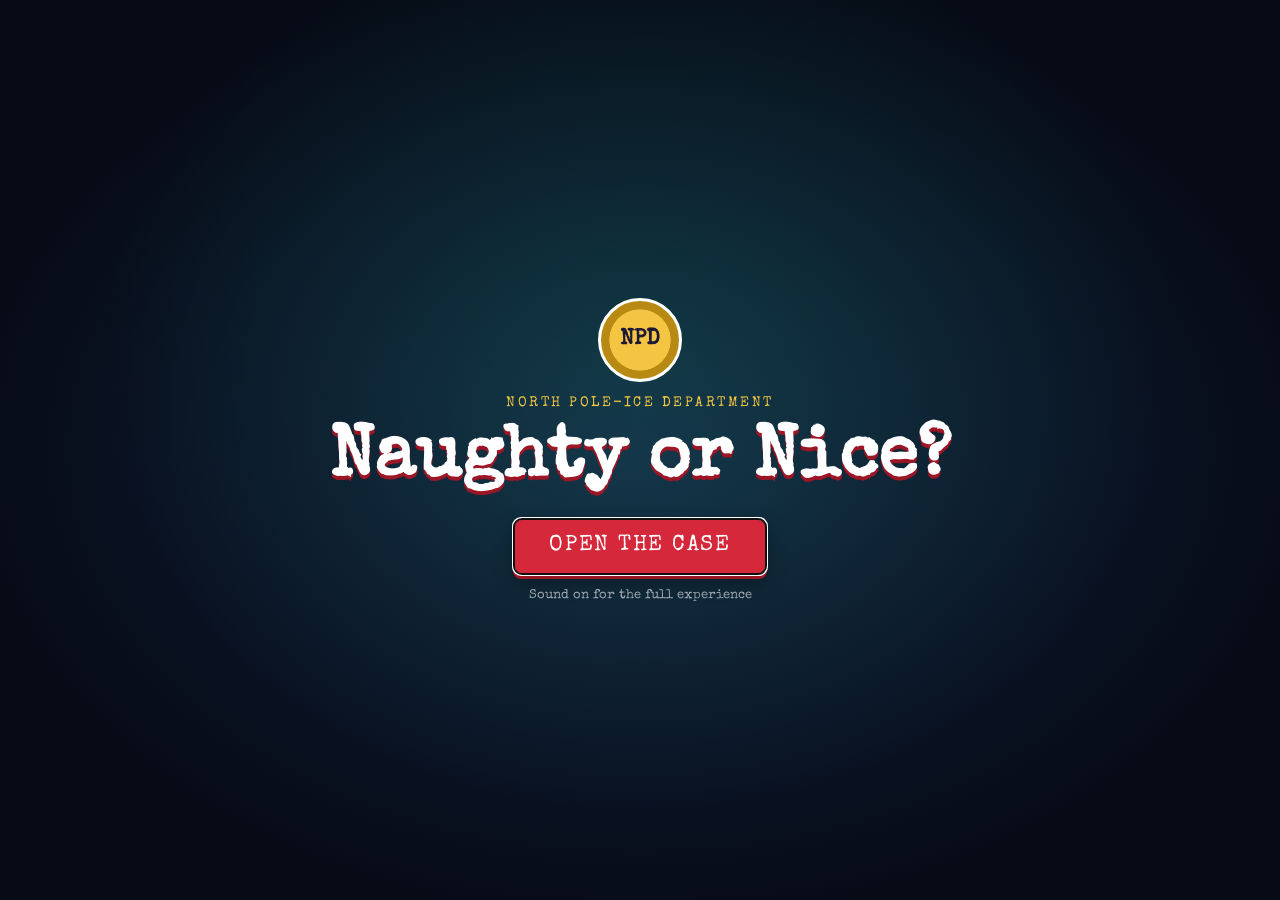
==== index.html @ 6e3fe502 "Add files via upload" ====
<!doctype html>
<html lang="en">
<head>
  <meta charset="utf-8">
  <meta name="viewport" content="width=device-width, initial-scale=1, viewport-fit=cover">
  <title>Naughty or Nice? | North Pole-ice Department</title>
  <meta name="description" content="Help the North Pole-ice Department find out which Chip is Naughty this year.">
  <link rel="preconnect" href="https://fonts.googleapis.com">
  <link rel="preconnect" href="https://fonts.gstatic.com" crossorigin>
  <link href="https://fonts.googleapis.com/css2?family=Special+Elite&family=Permanent+Marker&family=VT323&display=swap" rel="stylesheet">
  <link rel="stylesheet" href="style.css">
</head>
<body>

  <!-- ============ SCENE: OFFICE ============ -->
  <section id="scene-office" class="scene" data-scene="office">
    <div class="stage office-stage">
      <img class="stage-bg" src="assets/office.jpg" alt="The North Pole-ice Department office at night">
      <svg class="stage-overlay" id="office-overlay" viewBox="0 0 2000 1286" preserveAspectRatio="none" aria-hidden="false">
        <defs>
          <clipPath id="window-clip"><polygon points="138,200 410,262 410,665 208,690"/></clipPath>
          <filter id="glow" x="-50%" y="-50%" width="200%" height="200%">
            <feGaussianBlur stdDeviation="6" result="b"/><feMerge><feMergeNode in="b"/><feMergeNode in="SourceGraphic"/></feMerge>
          </filter>
        </defs>
        <g id="deco-snow" clip-path="url(#window-clip)"></g>
        <g id="deco-lights"></g>
        <g id="deco-static"></g>

        <!-- Secret: invisible hit area over the clock (plays a sound, no hover cue) -->
        <circle id="clock-secret" cx="938" cy="268" r="64" fill="transparent" style="pointer-events: all; cursor: default"/>

        <!-- Secret: invisible hit area over the window (plays snow SFX, no hover cue) -->
        <polygon id="window-secret" points="138,200 410,262 410,665 208,690" fill="transparent" style="pointer-events: all; cursor: default"/>

        <!-- Secret: invisible hit area over the desk lamp (plays SFX, no hover cue) -->
        <polygon id="lamp-secret" points="665,585 850,585 850,705 780,705 795,880 675,880 705,705 665,705" fill="transparent" style="pointer-events: all; cursor: default"/>

        <!-- Secret: invisible hit area over the trash can (plays SFX, no hover cue) -->
        <polygon id="trash-secret" points="1660,1045 1858,1045 1838,1262 1688,1262" fill="transparent" style="pointer-events: all; cursor: default"/>

        <!-- Secret: invisible hit area over the Christmas tree + presents (plays SFX, no hover cue) -->
        <polygon id="tree-secret" points="300,835 398,1075 398,1136 204,1136 204,1075" fill="transparent" style="pointer-events: all; cursor: default"/>

        <!-- Secret: invisible hit area over the door on the right (plays SFX, no hover cue) -->
        <polygon id="door-secret" points="1650,255 1908,198 1918,1012 1650,935" fill="transparent" style="pointer-events: all; cursor: default"/>

        <!-- Clickable hotspots -->
        <a href="#board" class="hotspot" aria-label="Open the suspect board">
          <polygon points="1325,322 1606,294 1606,726 1325,706"/>
        </a>
        <a href="#computer" class="hotspot" aria-label="Open the computer case files">
          <polygon points="1055,616 1410,616 1410,850 1055,850"/>
        </a>
      </svg>

      <a href="#board" class="hotspot-label" style="left:76%;top:57.5%">Suspect Board</a>
      <a href="#computer" class="hotspot-label" style="left:61.6%;top:68%">Case Files</a>

      <header class="office-title">
        <div class="badge">NPD</div>
        <div>
          <h1>Naughty or Nice?</h1>
          <p>North Pole-ice Department &middot; Which Chip is <span class="naughty">Naughty</span> this year?</p>
          <button type="button" class="briefing-link" id="open-briefing">Mission briefing</button>
        </div>
      </header>
    </div>
  </section>

  <!-- ============ SCENE: SUSPECT BOARD ============ -->
  <section id="scene-board" class="scene" data-scene="board" hidden>
    <div class="scene-wrap">
      <div class="topbar">
        <a href="#office" class="btn btn-ghost">&larr; Back to office</a>
        <div class="counter" id="suspect-counter">24 suspects remaining</div>
        <button class="btn btn-ghost" id="reset-board" type="button">Reset board</button>
      </div>

      <div class="board-frame">
        <svg class="garland" viewBox="0 0 1000 60" preserveAspectRatio="none" aria-hidden="true" id="board-garland"></svg>
        <div class="board-inner">
          <div class="board-label">MOST WANTED</div>
          <p class="board-hint">Click a suspect to clear them as <b>NICE</b>. Click again to put them back on the list.</p>
          <div class="suspect-grid-wrap">
            <svg class="string-layer" id="string-layer" aria-hidden="true"></svg>
            <div class="suspect-grid" id="suspect-grid"></div>
          </div>
        </div>
      </div>

      <div class="board-actions">
        <a href="#accuse" class="btn btn-primary btn-big">SUBMIT GUESS</a>
      </div>
    </div>
  </section>

  <!-- ============ SCENE: SUBMIT GUESS ============ -->
  <section id="scene-accuse" class="scene" data-scene="accuse" hidden>
    <div class="scene-wrap">
      <div class="topbar">
        <a href="#board" class="btn btn-ghost">&larr; Back to board</a>
        <div></div><div></div>
      </div>

      <div class="paper">
        <div class="paper-head">
          <div class="stamp-small">OFFICIAL</div>
          <h2>Naughty Chip Accusation Form</h2>
          <p>Choose the Chip you believe is Naughty. <b>You only get one guess</b> &mdash; make it count, detective.</p>
        </div>

        <div id="accuse-closed" class="notice" hidden></div>

        <form id="accuse-form" novalidate>
          <fieldset class="lineup">
            <legend>1. Select your suspect</legend>
            <div class="lineup-grid" id="lineup-grid" role="radiogroup" aria-label="Suspects"></div>
          </fieldset>

          <fieldset class="detective">
            <legend>2. Detective details</legend>
            <label>Full name
              <input type="text" id="f-name" name="name" autocomplete="name" maxlength="80" required>
            </label>
            <label>Email
              <input type="email" id="f-email" name="email" autocomplete="email" maxlength="120" required>
            </label>
          </fieldset>

          <div class="form-error" id="form-error" role="alert"></div>
          <button type="submit" class="btn btn-primary btn-big" id="submit-btn">SUBMIT GUESS</button>
          <p class="fine">One submission per name and email. Submissions are final.</p>
        </form>
      </div>
    </div>
  </section>

  <!-- ============ SCENE: COMPUTER ============ -->
  <section id="scene-computer" class="scene" data-scene="computer" hidden>
    <div class="stage computer-stage">
      <img class="stage-bg" src="assets/computer.jpg" alt="Police computer terminal">
      <div class="screen">
        <div class="screen-head">
          <span>PASSWORD VERIFIED</span>
          <span class="blink">_</span>
        </div>
        <div class="screen-sub">NPD SECURE TERMINAL &middot; RECENT CASE FILES</div>
        <ul class="case-list" id="case-list"></ul>
      </div>
      <a href="#office" class="btn btn-ghost stage-back">&larr; Back to office</a>
    </div>
  </section>

  <!-- ============ OPENING GATE: one click unlocks sound, then the briefing appears ============ -->
  <div class="gate" id="gate">
    <div class="gate-inner">
      <div class="gate-badge">NPD</div>
      <div class="gate-kicker">North Pole-ice Department</div>
      <h1 class="gate-title">Naughty or Nice?</h1>
      <button type="button" class="btn btn-primary btn-big" id="gate-open">OPEN THE CASE</button>
      <p class="gate-note">Sound on for the full experience</p>
    </div>
  </div>

  <!-- ============ MISSION BRIEFING (shows when the game opens) ============ -->
  <div class="briefing" id="briefing" hidden>
    <div class="briefing-card" role="dialog" aria-modal="true" aria-labelledby="briefing-title">
      <img class="briefing-chip" src="assets/chip-briefing.png" alt="Chip, looking tired, holding a coffee mug over a spilled puddle of coffee">
      <div class="briefing-text">
        <div class="briefing-kicker">North Pole-ice Department &middot; Mission Briefing</div>
        <h2 id="briefing-title">Naughty or Nice?</h2>
        <p>Help the North Pole-ice Department catch which Chip has been <b class="naughty-red">Naughty</b> this year!</p>
        <p>Solve the puzzles to get clues from eyewitnesses about which Chip did it!</p>
        <p class="briefing-warn">You only get <b>ONE</b> submission. You may submit a guess early, <b>BUT</b> know that is your only shot to guess. So <b>CHOOSE WISELY!</b> The first 3 GMs to correctly guess the culprit will get a prize!</p>
        <button type="button" class="btn btn-primary btn-big" id="close-briefing">START INVESTIGATING</button>
      </div>
    </div>
  </div>

  <!-- ============ MODAL ============ -->
  <div class="modal" id="modal" hidden>
    <div class="modal-card" role="dialog" aria-modal="true" aria-labelledby="modal-title">
      <button class="modal-x" id="modal-x" type="button" aria-label="Close">&times;</button>
      <h3 id="modal-title"></h3>
      <div id="modal-body"></div>
      <div class="modal-actions" id="modal-actions"></div>
    </div>
  </div>

  <script src="config.js"></script>
  <script src="audio.js"></script>
  <script src="app.js"></script>
</body>
</html>
---- style.css ----
:root {
  --navy: #1d1838;
  --navy-2: #2a2350;
  --teal: #1b7a8a;
  --teal-dark: #124c58;
  --board: #1d5260;
  --mint: #19f5b0;
  --red: #d6283b;
  --red-dark: #9c1626;
  --green: #1f8a4c;
  --gold: #f4c542;
  --paper: #f7f3e8;
  --ink: #1d1838;
  --string: #8a1f30;
}

* { box-sizing: border-box; }
html, body { margin: 0; height: 100%; }
body {
  background: radial-gradient(ellipse at top, #18324a 0%, #0b1424 70%);
  color: #fff;
  font-family: "Special Elite", "Courier New", monospace;
  -webkit-font-smoothing: antialiased;
}
[hidden] { display: none !important; }
a { color: inherit; }

/* ---------- Scenes ---------- */
.scene { min-height: 100vh; min-height: 100dvh; display: flex; align-items: center; justify-content: center; }
.scene-wrap { width: 100%; max-width: 1180px; padding: 52px 16px 16px; margin: 0 auto; }

/* ---------- Fixed-aspect stages ---------- */
.stage {
  position: relative;
  container-type: inline-size;
  overflow: hidden;
}
.office-stage {
  aspect-ratio: 4001 / 2572;
  width: min(100vw, calc(100dvh * 4001 / 2572));
}
.computer-stage {
  aspect-ratio: 4001 / 2573;
  width: min(100vw, calc(100dvh * 4001 / 2573));
}
.stage-bg { position: absolute; inset: 0; width: 100%; height: 100%; display: block; user-select: none; -webkit-user-drag: none; }
.stage-overlay { position: absolute; inset: 0; width: 100%; height: 100%; }

/* ---------- Office ---------- */
.hotspot polygon {
  fill: rgba(25, 245, 176, 0);
  stroke: rgba(244, 197, 66, 0);
  stroke-width: 6;
  transition: fill .2s, stroke .2s;
  cursor: pointer;
}
.hotspot:hover polygon, .hotspot:focus polygon { fill: rgba(25, 245, 176, .12); stroke: rgba(244, 197, 66, .95); }
.hotspot:focus { outline: none; }

.hotspot-label {
  position: absolute;
  transform: translate(-50%, 0);
  font-size: clamp(9px, 1.25cqw, 18px);
  background: var(--red);
  color: #fff;
  text-decoration: none;
  padding: .3em .7em;
  border-radius: 999px;
  border: 2px solid #fff;
  box-shadow: 0 3px 10px rgba(0,0,0,.4);
  white-space: nowrap;
  animation: bob 2.4s ease-in-out infinite;
}
.hotspot-label:hover { background: var(--green); }
@keyframes bob { 0%,100% { transform: translate(-50%, 0); } 50% { transform: translate(-50%, -4px); } }

.office-title {
  position: absolute;
  left: 35cqw; bottom: 1.6cqw;
  display: flex; align-items: center; gap: 1cqw;
  background: rgba(13, 18, 38, .78);
  border: 2px solid var(--gold);
  border-radius: 1cqw;
  padding: .8cqw 1.4cqw;
  max-width: 34cqw;
}
.office-title h1 { margin: 0; font-size: clamp(11px, 1.9cqw, 30px); color: var(--gold); letter-spacing: .02em; }
.office-title p { margin: .2em 0 0; font-size: clamp(9px, 1.1cqw, 16px); }
.naughty { color: #ff5a6a; }
.badge {
  flex: none;
  width: 4.2cqw; height: 4.2cqw; min-width: 30px; min-height: 30px;
  border-radius: 50%;
  background: radial-gradient(circle, var(--gold) 55%, #b88a14 56%);
  color: var(--navy); font-weight: bold;
  display: grid; place-items: center;
  font-size: clamp(8px, 1.1cqw, 16px);
  border: 2px solid #fff;
}

/* snow + lights */
.flake { fill: #fff; opacity: .9; animation: fall linear infinite; }
@keyframes fall { from { transform: translateY(-520px); } to { transform: translateY(0); } }
.bulb { animation: twinkle 1.6s ease-in-out infinite; }
@keyframes twinkle { 0%,100% { opacity: 1; } 50% { opacity: .35; } }

/* ---------- Buttons ---------- */
.btn {
  display: inline-block;
  font-family: inherit;
  font-size: 15px;
  text-decoration: none;
  border-radius: 8px;
  padding: 10px 16px;
  cursor: pointer;
  border: 2px solid transparent;
  line-height: 1.1;
}
.btn-ghost { background: rgba(255,255,255,.08); color: #fff; border-color: rgba(255,255,255,.35); }
.btn-ghost:hover { background: rgba(255,255,255,.18); }
.btn-primary {
  background: var(--red); color: #fff; border-color: #fff;
  box-shadow: 0 4px 0 var(--red-dark), 0 8px 18px rgba(0,0,0,.35);
  letter-spacing: .08em;
}
.btn-primary:hover { background: #e63a4d; }
.btn-primary:active { transform: translateY(2px); box-shadow: 0 2px 0 var(--red-dark); }
.btn-primary[disabled] { opacity: .55; cursor: not-allowed; }
.btn-big { font-size: 22px; padding: 14px 34px; }

.topbar { display: grid; grid-template-columns: auto 1fr auto; align-items: center; gap: 12px; margin-bottom: 14px; }
.counter { text-align: center; font-size: 18px; color: var(--gold); }

/* ---------- Suspect board ---------- */
#scene-board { background: var(--teal); }
.board-frame {
  position: relative;
  background: var(--navy);
  padding: 22px;
  border-radius: 4px;
  box-shadow: 14px 14px 0 rgba(10, 40, 60, .55);
}
.garland { position: absolute; left: -10px; right: -10px; top: -22px; width: calc(100% + 20px); height: 56px; z-index: 3; pointer-events: none; overflow: visible; }
.board-inner {
  position: relative;
  background: linear-gradient(180deg, #24605f 0%, var(--board) 30%, #193f55 100%);
  border: 6px solid #120e26;
  padding: 26px 22px 30px;
}
.board-label {
  width: fit-content;
  margin: 0 auto 6px;
  background: var(--paper);
  color: #111;
  font-size: clamp(20px, 3vw, 34px);
  font-weight: bold;
  letter-spacing: .06em;
  padding: 10px 34px;
  clip-path: polygon(0 4%, 3% 0, 97% 2%, 100% 0, 99% 96%, 96% 100%, 2% 98%, 0 100%);
  box-shadow: 0 4px 0 rgba(0,0,0,.2);
}
.board-hint { text-align: center; margin: 4px 0 18px; font-size: 14px; color: #d8f1ee; }

.suspect-grid-wrap { position: relative; }
.string-layer { position: absolute; inset: 0; width: 100%; height: 100%; pointer-events: none; z-index: 0; overflow: visible; }
.string-layer line { stroke: var(--string); stroke-width: 2.5; stroke-linecap: round; }
.suspect-grid { display: grid; grid-template-columns: repeat(6, 1fr); gap: 22px 18px; }

.polaroid {
  position: relative;
  background: #fff;
  border: none;
  padding: 7px 7px 6px;
  cursor: pointer;
  font-family: inherit;
  color: var(--ink);
  box-shadow: 0 6px 12px rgba(0,0,0,.35);
  transition: transform .15s;
  width: 100%;
  z-index: 1;
}
.polaroid:hover { transform: translateY(-3px); }
.polaroid:focus-visible { outline: 3px solid var(--gold); outline-offset: 3px; }
.polaroid .pin {
  position: absolute; top: -6px; left: 50%; width: 14px; height: 14px; margin-left: -7px;
  border-radius: 50%; background: radial-gradient(circle at 35% 35%, #6b5a8a, #2a1d45 70%);
  box-shadow: 0 2px 2px rgba(0,0,0,.5); z-index: 3;
}
.mug {
  aspect-ratio: 1 / 1.05;
  background:
    repeating-linear-gradient(180deg, transparent 0 10%, rgba(0,0,0,.18) 10% calc(10% + 1px)),
    linear-gradient(180deg, #d9d9d9, #9a9a9a);
  display: flex; align-items: flex-end; justify-content: center;
  overflow: hidden;
}
.mug img { width: 86%; height: 92%; object-fit: contain; object-position: bottom; display: block; transition: filter .25s, opacity .25s; }
.polaroid .tag { display: block; font-family: "Permanent Marker", cursive; font-size: clamp(10px, 1.15vw, 14px); margin-top: 5px; line-height: 1.1; min-height: 2.2em; display: flex; align-items: center; justify-content: center; text-align: center; }
.polaroid .num { position: absolute; top: 10px; left: 11px; font-size: 10px; background: rgba(255,255,255,.8); padding: 1px 4px; color: #333; }

.polaroid.nice .mug img { filter: grayscale(1); opacity: .45; }
.polaroid.nice .tag { color: #888; text-decoration: line-through; }
.polaroid .stamp {
  position: absolute; left: 50%; top: 42%;
  transform: translate(-50%, -50%) rotate(-14deg) scale(.6);
  border: 4px solid var(--green); color: var(--green);
  background: rgba(255,255,255,.75);
  font-size: clamp(16px, 2.2vw, 28px); font-weight: bold; letter-spacing: .12em;
  padding: 2px 10px; border-radius: 6px;
  opacity: 0; transition: opacity .15s, transform .2s;
  pointer-events: none;
}
.polaroid.nice .stamp { opacity: 1; transform: translate(-50%, -50%) rotate(-14deg) scale(1); }

.board-actions { text-align: center; margin: 26px 0 10px; }

/* ---------- Accuse page ---------- */
#scene-accuse { align-items: flex-start; }
.paper {
  background: var(--paper);
  color: var(--ink);
  border-radius: 6px;
  padding: 26px clamp(16px, 4vw, 40px) 30px;
  box-shadow: 0 18px 40px rgba(0,0,0,.45);
  background-image: repeating-linear-gradient(180deg, transparent 0 31px, rgba(29,24,56,.06) 31px 32px);
}
.paper-head { position: relative; text-align: center; }
.paper-head h2 { margin: 6px 0 6px; font-size: clamp(22px, 3.4vw, 34px); }
.paper-head p { margin: 0 0 14px; }
.stamp-small { display: inline-block; border: 3px solid var(--red); color: var(--red); padding: 2px 10px; transform: rotate(-4deg); font-weight: bold; letter-spacing: .15em; }
fieldset { border: 2px dashed rgba(29,24,56,.3); border-radius: 8px; margin: 18px 0; padding: 14px; }
legend { font-weight: bold; padding: 0 8px; font-size: 18px; }

.lineup-grid { display: grid; grid-template-columns: repeat(8, 1fr); gap: 10px; }
.pick {
  position: relative;
  background: #fff;
  border: 3px solid transparent;
  border-radius: 8px;
  padding: 6px 4px 4px;
  cursor: pointer;
  font-family: inherit;
  color: var(--ink);
  box-shadow: 0 2px 5px rgba(0,0,0,.18);
}
.pick img { width: 100%; aspect-ratio: 1; object-fit: contain; display: block; }
.pick span { display: block; font-size: 11px; line-height: 1.1; margin-top: 3px; min-height: 2.2em; }
.pick.is-nice { opacity: .5; }
.pick.is-nice img { filter: grayscale(1); }
.pick:hover { border-color: rgba(214,40,59,.4); }
.pick[aria-checked="true"] { border-color: var(--red); background: #ffe9ec; opacity: 1; }
.pick[aria-checked="true"] img { filter: none; }
.pick[aria-checked="true"]::after {
  content: "NAUGHTY"; position: absolute; top: 34%; left: 50%;
  transform: translate(-50%, -50%) rotate(-12deg);
  background: var(--red); color: #fff; font-size: 11px; padding: 2px 6px; letter-spacing: .1em; border-radius: 3px;
}
.pick:focus-visible { outline: 3px solid var(--gold); outline-offset: 2px; }

.detective { display: grid; grid-template-columns: 1fr 1fr; gap: 14px; }
.detective label { display: flex; flex-direction: column; gap: 6px; font-size: 15px; }
.detective input {
  font-family: inherit; font-size: 17px; padding: 10px 12px;
  border: 2px solid rgba(29,24,56,.35); border-radius: 6px; background: #fff; color: var(--ink);
}
.detective input:focus { outline: none; border-color: var(--red); }
.form-error { color: var(--red-dark); min-height: 1.4em; text-align: center; font-weight: bold; margin-bottom: 8px; }
#accuse-form { text-align: center; }
#accuse-form fieldset { text-align: left; }
.fine { font-size: 13px; opacity: .7; margin-top: 14px; }
.notice {
  text-align: center; padding: 28px 16px; border: 3px solid var(--green); border-radius: 10px; background: #eaf7ef; margin: 10px 0;
}
.notice h3 { margin: 0 0 8px; font-size: 24px; color: var(--green); }
.notice img { width: 120px; height: 120px; object-fit: contain; }

/* ---------- Computer ---------- */
.screen {
  position: absolute;
  left: 16.6%; top: 4.4%; width: 66.8%; height: 45.2%;
  background: radial-gradient(ellipse at 55% 25%, #8ffff0 0%, #3bfbcd 30%, #19f5b0 75%);
  color: #10584a;
  font-family: "VT323", monospace;
  padding: 2.2cqw 3cqw;
  display: flex; flex-direction: column;
  overflow: hidden;
}
.screen-head { font-size: 4.2cqw; letter-spacing: .14em; text-align: center; line-height: 1; }
.screen-sub { text-align: center; font-size: 1.7cqw; letter-spacing: .2em; border-top: 2px solid #10584a; border-bottom: 2px solid #10584a; padding: .3cqw 0; margin: 1cqw 0 1.4cqw; }
.blink { animation: blink 1s steps(1) infinite; }
@keyframes blink { 50% { opacity: 0; } }
.case-list { list-style: none; margin: 0; padding: 0; display: grid; grid-template-columns: 1fr 1fr; gap: 1.2cqw; flex: 1; }
.case {
  display: flex; align-items: center; gap: 1.2cqw;
  width: 100%; height: 100%;
  border: 3px solid #10584a; border-radius: .6cqw;
  background: rgba(255,255,255,.18);
  font-family: inherit; color: inherit; text-align: left;
  padding: .6cqw 1.2cqw;
  cursor: pointer;
}
.case:hover:not(.locked) { background: #10584a; color: #19f5b0; }
a.case { text-decoration: none; }
.case.locked { cursor: not-allowed; opacity: .6; border-style: dashed; }
.case .icon { width: 3.4cqw; height: 3.4cqw; flex: none; }
.case .icon svg { width: 100%; height: 100%; display: block; }
.case .t { display: block; font-size: 2.6cqw; line-height: 1; }
.case .s { display: block; font-size: 1.6cqw; line-height: 1.1; }
.stage-back { position: absolute; left: 1.4cqw; bottom: 1.4cqw; font-size: clamp(11px, 1.3cqw, 16px); background: var(--red); border-color: #fff; }
.stage-back:hover { background: #e63a4d; }

/* ---------- Sound toggle ---------- */
.sound-toggle {
  position: fixed; z-index: 70;
  top: calc(10px + env(safe-area-inset-top, 0px)); right: calc(10px + env(safe-area-inset-right, 0px));
  font-family: inherit; font-size: 13px;
  background: rgba(13,18,38,.8); color: var(--gold);
  border: 1px solid var(--gold); border-radius: 999px; padding: 6px 12px; cursor: pointer;
}
.sound-toggle:hover { background: rgba(13,18,38,.95); }
.sound-toggle:focus-visible { outline: 2px solid #fff; outline-offset: 2px; }

/* ---------- Opening gate ---------- */
.gate {
  position: fixed; inset: 0; z-index: 80;
  display: flex; align-items: center; justify-content: center; padding: 16px;
  background:
    radial-gradient(ellipse at 50% 40%, rgba(25,245,176,.12), transparent 60%),
    radial-gradient(ellipse at center, #13233f, #060b16 75%);
}
.gate-inner { display: flex; flex-direction: column; align-items: center; gap: 14px; text-align: center; }
.gate-badge {
  width: 84px; height: 84px; border-radius: 50%;
  background: radial-gradient(circle, var(--gold) 55%, #b88a14 56%);
  color: var(--navy); font-weight: bold; font-size: 22px; display: grid; place-items: center; border: 3px solid #fff;
}
.gate-kicker { color: var(--gold); letter-spacing: .18em; text-transform: uppercase; font-size: 14px; }
.gate-title { margin: 0 0 8px; font-size: clamp(38px, 8vw, 72px); line-height: 1; color: #fff; text-shadow: 0 4px 0 var(--red-dark); }
.gate-note { margin: 0; font-size: 13px; color: rgba(255,255,255,.6); }

/* ---------- Mission briefing ---------- */
.briefing-link {
  margin-top: .5em; padding: .2em .7em; font-family: inherit; font-size: clamp(9px, 1cqw, 14px);
  background: transparent; color: var(--gold); border: 1px solid var(--gold); border-radius: 999px; cursor: pointer;
}
.briefing-link:hover { background: rgba(244,197,66,.15); }
.briefing {
  position: fixed; inset: 0; z-index: 60;
  background: radial-gradient(ellipse at center, rgba(18,32,60,.82), rgba(5,10,20,.92));
  display: flex; align-items: center; justify-content: center; padding: 16px;
}
.briefing-card {
  position: relative;
  width: min(860px, 100%); max-height: 94dvh; overflow: auto;
  background: var(--paper); color: var(--ink);
  border-radius: 14px; border-top: 12px solid var(--red);
  box-shadow: 0 24px 60px rgba(0,0,0,.55);
  display: grid; grid-template-columns: minmax(0, 260px) minmax(0, 1fr); gap: 26px; align-items: center;
  padding: 28px 32px 30px;
  background-image: repeating-linear-gradient(180deg, transparent 0 31px, rgba(29,24,56,.06) 31px 32px);
}
.briefing-chip { width: 100%; height: auto; display: block; filter: drop-shadow(0 8px 10px rgba(0,0,0,.18)); }
.briefing-kicker { font-size: 13px; letter-spacing: .12em; text-transform: uppercase; color: var(--red-dark); }
.briefing-text h2 { margin: 4px 0 12px; font-size: clamp(30px, 5vw, 48px); line-height: 1; color: var(--navy); text-wrap: balance; }
.briefing-text p { margin: 0 0 12px; font-size: 17px; line-height: 1.45; }
.naughty-red { color: var(--red); }
.briefing-warn { background: #fff; border: 2px dashed var(--red); border-radius: 10px; padding: 12px 14px; }
.briefing-text .btn-big { margin-top: 6px; }
@media (max-width: 640px) {
  .briefing-card { grid-template-columns: 1fr; padding: 20px 18px 22px; gap: 12px; text-align: center; }
  .briefing-chip { width: 140px; margin: 0 auto; }
  .briefing-text p { font-size: 15px; }
  .briefing-warn { text-align: left; }
}

/* ---------- Modal ---------- */
.modal {
  position: fixed; inset: 0; background: rgba(5, 10, 20, .75);
  display: flex; align-items: center; justify-content: center; padding: 16px; z-index: 50;
}
.modal-card {
  position: relative;
  background: var(--paper); color: var(--ink);
  width: min(720px, 100%); max-height: 90dvh; overflow: auto;
  border-radius: 10px; padding: 26px 24px 22px;
  border-top: 10px solid var(--red);
  box-shadow: 0 20px 50px rgba(0,0,0,.5);
}
.modal-card.wide { width: min(1100px, 100%); max-height: 96dvh; padding: 18px 18px 14px; }
.modal-card h3 { margin: 0 0 12px; font-size: 26px; }
.modal-x { position: absolute; right: 10px; top: 6px; background: none; border: none; font-size: 32px; cursor: pointer; color: var(--ink); }
.modal-actions { display: flex; gap: 10px; justify-content: flex-end; margin-top: 18px; flex-wrap: wrap; }
.modal-actions .btn-ghost { color: var(--ink); border-color: rgba(29,24,56,.4); background: transparent; }
.modal iframe { width: 100%; height: 78dvh; border: 0; border-radius: 6px; background: #fff; }
.confirm-chip { display: flex; align-items: center; gap: 16px; }
.confirm-chip img { width: 110px; height: 110px; object-fit: contain; background: #e6e6e6; border-radius: 8px; }

/* ---------- Responsive ---------- */
@media (max-width: 860px) {
  .suspect-grid { grid-template-columns: repeat(4, 1fr); gap: 18px 12px; }
  .lineup-grid { grid-template-columns: repeat(4, 1fr); }
  .detective { grid-template-columns: 1fr; }
  .topbar { grid-template-columns: 1fr 1fr; }
  .counter { grid-column: 1 / -1; order: -1; }
  .board-frame { padding: 14px; }
  .board-inner { padding: 20px 10px 22px; }
}
@media (max-width: 480px) {
  .suspect-grid { grid-template-columns: repeat(3, 1fr); }
  .lineup-grid { grid-template-columns: repeat(3, 1fr); }
  .btn-big { font-size: 18px; padding: 12px 22px; }
}
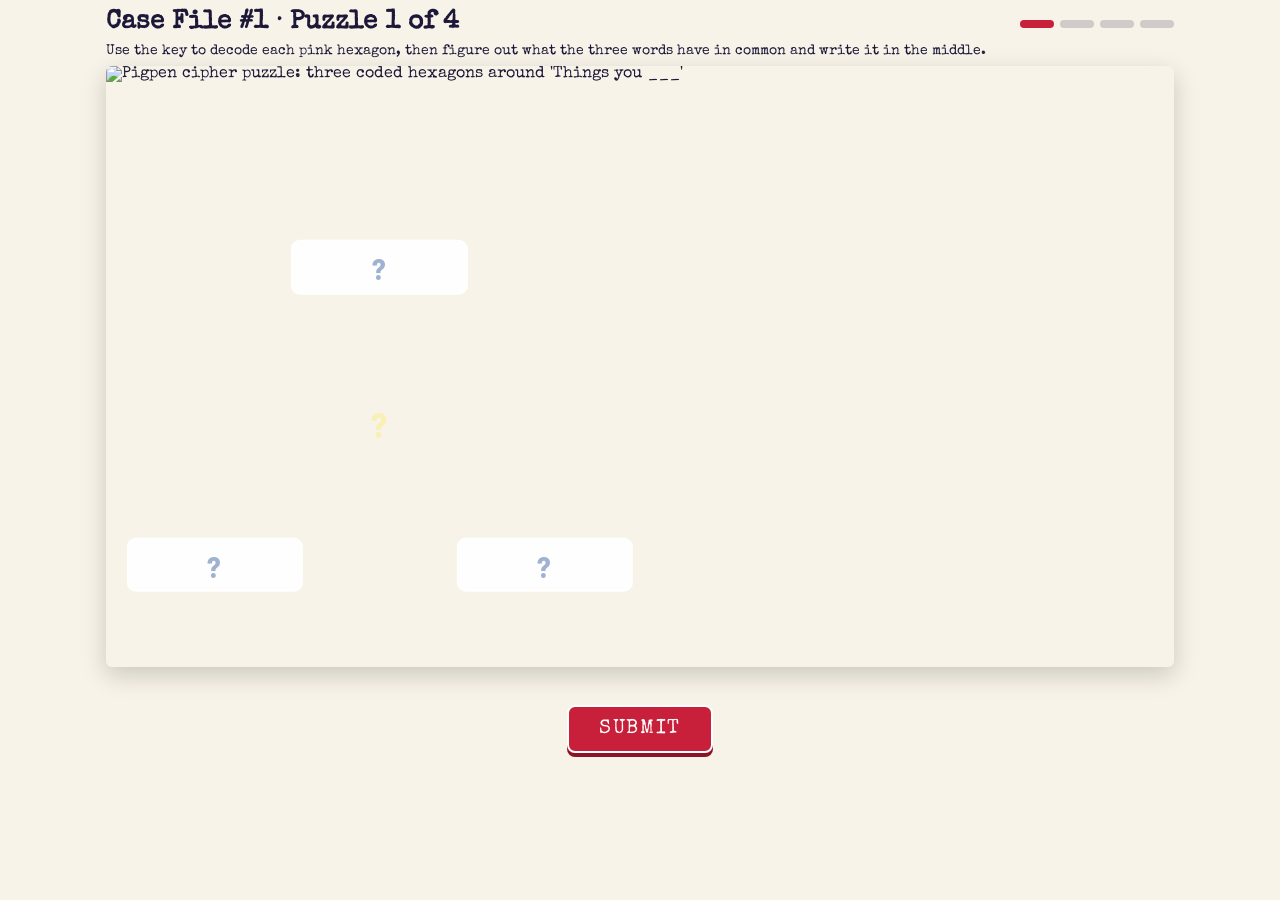
==== commit cb8c1c53: "Add files via upload" ====
--- a/index.html
+++ b/index.html
@@ -1,195 +1,255 @@
 <!doctype html>
 <html lang="en">
 <head>
-  <meta charset="utf-8">
-  <meta name="viewport" content="width=device-width, initial-scale=1, viewport-fit=cover">
-  <title>Naughty or Nice? | North Pole-ice Department</title>
-  <meta name="description" content="Help the North Pole-ice Department find out which Chip is Naughty this year.">
-  <link rel="preconnect" href="https://fonts.googleapis.com">
-  <link rel="preconnect" href="https://fonts.gstatic.com" crossorigin>
-  <link href="https://fonts.googleapis.com/css2?family=Special+Elite&family=Permanent+Marker&family=VT323&display=swap" rel="stylesheet">
-  <link rel="stylesheet" href="style.css">
+<meta charset="utf-8">
+<meta name="viewport" content="width=device-width, initial-scale=1">
+<title>Case File #1</title>
+<link rel="preconnect" href="https://fonts.googleapis.com">
+<link rel="preconnect" href="https://fonts.gstatic.com" crossorigin>
+<link href="https://fonts.googleapis.com/css2?family=Special+Elite&family=Barlow+Condensed:wght@700&display=swap" rel="stylesheet">
+<style>
+  :root {
+    color-scheme: light;
+    --navy: #10408f;
+    --ink: #1d1838;
+    --pink: #ff5478;
+    --yellow: #fdeb77;
+    --gold: #f4c542;
+    --paper: #f7f3e8;
+    --green: #1f8a4c;
+    --red: #c8203a;
+    --font-type: "Special Elite", "Courier New", monospace;
+    --font-cond: "Barlow Condensed", "Arial Narrow", Arial, sans-serif;
+  }
+  * { box-sizing: border-box; }
+  html, body { margin: 0; }
+  body { background: var(--paper); color: var(--ink); font-family: var(--font-type); }
+  [hidden] { display: none !important; }
+
+  .wrap { max-width: 1100px; margin: 0 auto; padding: 10px 16px 12px; display: flex; flex-direction: column; gap: 8px; }
+  .head { display: flex; flex-wrap: wrap; justify-content: space-between; align-items: baseline; gap: 8px; }
+  .head h1 { margin: 0; font-size: clamp(18px, 2.6vw, 26px); }
+  .steps { display: flex; gap: 6px; }
+  .steps span { width: 34px; height: 8px; border-radius: 4px; background: rgba(29,24,56,.18); }
+  .steps span.is-done { background: var(--green); }
+  .steps span.is-now { background: var(--red); }
+  .hint { margin: 0; font-size: 14px; }
+
+  /* Sized by whichever runs out first, width or height, so the whole puzzle + SUBMIT fit with no scrollbar */
+  .stage { position: relative; container-type: inline-size; aspect-ratio: 1921 / 1081; width: min(100%, calc((100dvh - 190px) * 1921 / 1081)); min-width: 260px; max-width: 100%; margin: 0 auto; border-radius: 6px; overflow: hidden; box-shadow: 0 8px 24px rgba(0,0,0,.18); }
+  .stage img { position: absolute; inset: 0; width: 100%; height: 100%; display: block; }
+
+  .slot {
+    position: absolute; transform: translate(-50%, -50%);
+    width: 16.5%;
+    font-family: var(--font-cond); font-weight: 700; text-transform: uppercase; text-align: center;
+    font-size: 2.9cqw; letter-spacing: .04em; line-height: 1;
+    padding: .25em .2em;
+    border-radius: .3em;
+    border: .18cqw solid rgba(255,255,255,.9);
+    background: rgba(255,255,255,.92);
+    color: var(--navy);
+    outline: none;
+  }
+  .slot::placeholder { color: rgba(16,64,143,.4); }
+  .slot:focus { box-shadow: 0 0 0 .4cqw var(--gold); }
+  .slot.mid { background: transparent; border-color: transparent; color: var(--yellow); font-size: 3.4cqw; width: 15.4%; }
+  .slot.mid::placeholder { color: rgba(253,235,119,.45); }
+  .slot.mid:focus { box-shadow: none; border-color: rgba(253,235,119,.6); }
+  .slot.ok { background: #dff5e7; color: var(--green); border-color: var(--green); }
+  .slot.mid.ok { background: transparent; color: #7dffb0; border-color: transparent; }
+  .slot.bad { border-color: var(--red); box-shadow: 0 0 0 .3cqw rgba(200,32,58,.5); animation: shake .35s; }
+  @keyframes shake { 25% { margin-left: -.5cqw; } 75% { margin-left: .5cqw; } }
+  @media (prefers-reduced-motion: reduce) { .slot.bad { animation: none; } }
+
+  .s-top   { left: 25.6%; top: 33.5%; }
+  .s-left  { left: 10.2%; top: 83%; }
+  .s-right { left: 41.1%; top: 83%; }
+  .s-mid   { left: 25.6%; top: 59.6%; }
+
+  .bar { display: flex; flex-direction: column; align-items: center; gap: 8px; }
+  .msg { min-height: 1.4em; font-weight: bold; text-align: center; }
+  .msg.bad { color: var(--red); }
+  .msg.ok { color: var(--green); }
+  .btn {
+    font-family: var(--font-type); font-size: 20px; letter-spacing: .08em;
+    background: var(--red); color: #fff; border: 2px solid #fff; border-radius: 8px;
+    padding: 12px 30px; cursor: pointer; box-shadow: 0 4px 0 #8c1426;
+  }
+  .btn:hover { background: #dc2c47; }
+  .btn:active { transform: translateY(2px); box-shadow: 0 2px 0 #8c1426; }
+  .btn:focus-visible { outline: 3px solid var(--gold); outline-offset: 3px; }
+  .btn.green { background: var(--green); box-shadow: 0 4px 0 #125a30; }
+
+  /* congrats */
+  .done { text-align: center; display: flex; flex-direction: column; align-items: center; gap: 14px; padding: 18px 0 10px; }
+  .done .stamp { border: 4px solid var(--green); color: var(--green); font-size: clamp(22px, 4vw, 34px); letter-spacing: .14em; padding: 4px 18px; transform: rotate(-4deg); border-radius: 6px; }
+  .done h2 { margin: 0; font-size: clamp(22px, 3.4vw, 32px); text-wrap: balance; }
+  .leads { list-style: none; margin: 0; padding: 0; display: flex; flex-direction: column; gap: 12px; width: min(560px, 100%); }
+  .leads li { display: flex; gap: 14px; align-items: center; text-align: left; background: #fff; border: 2px dashed rgba(29,24,56,.3); border-radius: 10px; padding: 14px 16px; font-size: clamp(16px, 2.2vw, 20px); }
+  .leads b { flex: none; display: grid; place-items: center; width: 38px; height: 38px; border-radius: 50%; background: var(--red); color: #fff; }
+  .small { font-size: 14px; opacity: .75; }
+  .link { background: none; border: none; font: inherit; text-decoration: underline; cursor: pointer; color: inherit; }
+</style>
 </head>
 <body>
-
-  <!-- ============ SCENE: OFFICE ============ -->
-  <section id="scene-office" class="scene" data-scene="office">
-    <div class="stage office-stage">
-      <img class="stage-bg" src="assets/office.jpg" alt="The North Pole-ice Department office at night">
-      <svg class="stage-overlay" id="office-overlay" viewBox="0 0 2000 1286" preserveAspectRatio="none" aria-hidden="false">
-        <defs>
-          <clipPath id="window-clip"><polygon points="138,200 410,262 410,665 208,690"/></clipPath>
-          <filter id="glow" x="-50%" y="-50%" width="200%" height="200%">
-            <feGaussianBlur stdDeviation="6" result="b"/><feMerge><feMergeNode in="b"/><feMergeNode in="SourceGraphic"/></feMerge>
-          </filter>
-        </defs>
-        <g id="deco-snow" clip-path="url(#window-clip)"></g>
-        <g id="deco-lights"></g>
-        <g id="deco-static"></g>
-
-        <!-- Secret: invisible hit area over the clock (plays a sound, no hover cue) -->
-        <circle id="clock-secret" cx="938" cy="268" r="64" fill="transparent" style="pointer-events: all; cursor: default"/>
-
-        <!-- Secret: invisible hit area over the window (plays snow SFX, no hover cue) -->
-        <polygon id="window-secret" points="138,200 410,262 410,665 208,690" fill="transparent" style="pointer-events: all; cursor: default"/>
-
-        <!-- Secret: invisible hit area over the desk lamp (plays SFX, no hover cue) -->
-        <polygon id="lamp-secret" points="665,585 850,585 850,705 780,705 795,880 675,880 705,705 665,705" fill="transparent" style="pointer-events: all; cursor: default"/>
-
-        <!-- Secret: invisible hit area over the trash can (plays SFX, no hover cue) -->
-        <polygon id="trash-secret" points="1660,1045 1858,1045 1838,1262 1688,1262" fill="transparent" style="pointer-events: all; cursor: default"/>
-
-        <!-- Secret: invisible hit area over the Christmas tree + presents (plays SFX, no hover cue) -->
-        <polygon id="tree-secret" points="300,835 398,1075 398,1136 204,1136 204,1075" fill="transparent" style="pointer-events: all; cursor: default"/>
-
-        <!-- Secret: invisible hit area over the door on the right (plays SFX, no hover cue) -->
-        <polygon id="door-secret" points="1650,255 1908,198 1918,1012 1650,935" fill="transparent" style="pointer-events: all; cursor: default"/>
-
-        <!-- Clickable hotspots -->
-        <a href="#board" class="hotspot" aria-label="Open the suspect board">
-          <polygon points="1325,322 1606,294 1606,726 1325,706"/>
-        </a>
-        <a href="#computer" class="hotspot" aria-label="Open the computer case files">
-          <polygon points="1055,616 1410,616 1410,850 1055,850"/>
-        </a>
-      </svg>
-
-      <a href="#board" class="hotspot-label" style="left:76%;top:57.5%">Suspect Board</a>
-      <a href="#computer" class="hotspot-label" style="left:61.6%;top:68%">Case Files</a>
-
-      <header class="office-title">
-        <div class="badge">NPD</div>
-        <div>
-          <h1>Naughty or Nice?</h1>
-          <p>North Pole-ice Department &middot; Which Chip is <span class="naughty">Naughty</span> this year?</p>
-          <button type="button" class="briefing-link" id="open-briefing">Mission briefing</button>
+<div class="wrap">
+  <div class="head">
+    <h1 id="title">Case File #1</h1>
+    <div class="steps" id="steps" aria-hidden="true"><span></span><span></span><span></span><span></span></div>
+  </div>
+
+  <section id="play">
+    <div class="wrap" style="padding:0">
+      <p class="hint">Use the key to decode each pink hexagon, then figure out what the three words have in common and write it in the middle.</p>
+      <form id="form" novalidate>
+        <div class="stage">
+          <img id="img" alt="">
+          <input class="slot s-top"   id="a-top"   autocomplete="off" autocapitalize="characters" spellcheck="false" placeholder="?" aria-label="Top hexagon">
+          <input class="slot s-left"  id="a-left"  autocomplete="off" autocapitalize="characters" spellcheck="false" placeholder="?" aria-label="Bottom-left hexagon">
+          <input class="slot s-right" id="a-right" autocomplete="off" autocapitalize="characters" spellcheck="false" placeholder="?" aria-label="Bottom-right hexagon">
+          <input class="slot mid s-mid" id="a-mid" autocomplete="off" autocapitalize="characters" spellcheck="false" placeholder="?" aria-label="Middle answer: what they have in common">
         </div>
-      </header>
+        <div class="bar" style="margin-top:8px">
+          <div class="msg" id="msg" role="status"></div>
+          <button class="btn" type="submit" id="submit">SUBMIT</button>
+        </div>
+      </form>
     </div>
   </section>
 
-  <!-- ============ SCENE: SUSPECT BOARD ============ -->
-  <section id="scene-board" class="scene" data-scene="board" hidden>
-    <div class="scene-wrap">
-      <div class="topbar">
-        <a href="#office" class="btn btn-ghost">&larr; Back to office</a>
-        <div class="counter" id="suspect-counter">24 suspects remaining</div>
-        <button class="btn btn-ghost" id="reset-board" type="button">Reset board</button>
-      </div>
-
-      <div class="board-frame">
-        <svg class="garland" viewBox="0 0 1000 60" preserveAspectRatio="none" aria-hidden="true" id="board-garland"></svg>
-        <div class="board-inner">
-          <div class="board-label">MOST WANTED</div>
-          <p class="board-hint">Click a suspect to clear them as <b>NICE</b>. Click again to put them back on the list.</p>
-          <div class="suspect-grid-wrap">
-            <svg class="string-layer" id="string-layer" aria-hidden="true"></svg>
-            <div class="suspect-grid" id="suspect-grid"></div>
-          </div>
-        </div>
-      </div>
-
-      <div class="board-actions">
-        <a href="#accuse" class="btn btn-primary btn-big">SUBMIT GUESS</a>
-      </div>
-    </div>
+  <section id="between" class="done" hidden>
+    <div class="stamp">CRACKED</div>
+    <h2 id="between-title">Puzzle solved!</h2>
+    <button class="btn green" type="button" id="next">NEXT PUZZLE</button>
   </section>
 
-  <!-- ============ SCENE: SUBMIT GUESS ============ -->
-  <section id="scene-accuse" class="scene" data-scene="accuse" hidden>
-    <div class="scene-wrap">
-      <div class="topbar">
-        <a href="#board" class="btn btn-ghost">&larr; Back to board</a>
-        <div></div><div></div>
-      </div>
-
-      <div class="paper">
-        <div class="paper-head">
-          <div class="stamp-small">OFFICIAL</div>
-          <h2>Naughty Chip Accusation Form</h2>
-          <p>Choose the Chip you believe is Naughty. <b>You only get one guess</b> &mdash; make it count, detective.</p>
-        </div>
-
-        <div id="accuse-closed" class="notice" hidden></div>
-
-        <form id="accuse-form" novalidate>
-          <fieldset class="lineup">
-            <legend>1. Select your suspect</legend>
-            <div class="lineup-grid" id="lineup-grid" role="radiogroup" aria-label="Suspects"></div>
-          </fieldset>
-
-          <fieldset class="detective">
-            <legend>2. Detective details</legend>
-            <label>Full name
-              <input type="text" id="f-name" name="name" autocomplete="name" maxlength="80" required>
-            </label>
-            <label>Email
-              <input type="email" id="f-email" name="email" autocomplete="email" maxlength="120" required>
-            </label>
-          </fieldset>
-
-          <div class="form-error" id="form-error" role="alert"></div>
-          <button type="submit" class="btn btn-primary btn-big" id="submit-btn">SUBMIT GUESS</button>
-          <p class="fine">One submission per name and email. Submissions are final.</p>
-        </form>
-      </div>
-    </div>
+  <section id="final" class="done" hidden>
+    <div class="stamp">CASE FILE CLOSED</div>
+    <h2>Great work, Detective! You cracked all four codes.</h2>
+    <p>The North Pole-ice Department has two new leads on the Naughty Chip:</p>
+    <ol class="leads">
+      <li><b>1</b><span>He's <strong>not</strong> wearing glasses.</span></li>
+      <li><b>2</b><span>He has <strong>two arms</strong> visible.</span></li>
+    </ol>
+    <p class="small">Head back to the Suspect Board and clear anyone who doesn't fit.</p>
+    <button class="link small" type="button" id="replay">Replay this case file</button>
   </section>
-
-  <!-- ============ SCENE: COMPUTER ============ -->
-  <section id="scene-computer" class="scene" data-scene="computer" hidden>
-    <div class="stage computer-stage">
-      <img class="stage-bg" src="assets/computer.jpg" alt="Police computer terminal">
-      <div class="screen">
-        <div class="screen-head">
-          <span>PASSWORD VERIFIED</span>
-          <span class="blink">_</span>
-        </div>
-        <div class="screen-sub">NPD SECURE TERMINAL &middot; RECENT CASE FILES</div>
-        <ul class="case-list" id="case-list"></ul>
-      </div>
-      <a href="#office" class="btn btn-ghost stage-back">&larr; Back to office</a>
-    </div>
-  </section>
-
-  <!-- ============ OPENING GATE: one click unlocks sound, then the briefing appears ============ -->
-  <div class="gate" id="gate">
-    <div class="gate-inner">
-      <div class="gate-badge">NPD</div>
-      <div class="gate-kicker">North Pole-ice Department</div>
-      <h1 class="gate-title">Naughty or Nice?</h1>
-      <button type="button" class="btn btn-primary btn-big" id="gate-open">OPEN THE CASE</button>
-      <p class="gate-note">Sound on for the full experience</p>
-    </div>
-  </div>
-
-  <!-- ============ MISSION BRIEFING (shows when the game opens) ============ -->
-  <div class="briefing" id="briefing" hidden>
-    <div class="briefing-card" role="dialog" aria-modal="true" aria-labelledby="briefing-title">
-      <img class="briefing-chip" src="assets/chip-briefing.png" alt="Chip, looking tired, holding a coffee mug over a spilled puddle of coffee">
-      <div class="briefing-text">
-        <div class="briefing-kicker">North Pole-ice Department &middot; Mission Briefing</div>
-        <h2 id="briefing-title">Naughty or Nice?</h2>
-        <p>Help the North Pole-ice Department catch which Chip has been <b class="naughty-red">Naughty</b> this year!</p>
-        <p>Solve the puzzles to get clues from eyewitnesses about which Chip did it!</p>
-        <p class="briefing-warn">You only get <b>ONE</b> submission. You may submit a guess early, <b>BUT</b> know that is your only shot to guess. So <b>CHOOSE WISELY!</b> The first 3 GMs to correctly guess the culprit will get a prize!</p>
-        <button type="button" class="btn btn-primary btn-big" id="close-briefing">START INVESTIGATING</button>
-      </div>
-    </div>
-  </div>
-
-  <!-- ============ MODAL ============ -->
-  <div class="modal" id="modal" hidden>
-    <div class="modal-card" role="dialog" aria-modal="true" aria-labelledby="modal-title">
-      <button class="modal-x" id="modal-x" type="button" aria-label="Close">&times;</button>
-      <h3 id="modal-title"></h3>
-      <div id="modal-body"></div>
-      <div class="modal-actions" id="modal-actions"></div>
-    </div>
-  </div>
-
-  <script src="config.js"></script>
-  <script src="audio.js"></script>
-  <script src="app.js"></script>
+</div>
+
+<script>
+(function () {
+  "use strict";
+  // Answers stored as SHA-256 hashes so they can't be read from the page source.
+  // Each slot lists every accepted spelling.
+  const PUZZLES = [
+    { img: "puzzle-1.jpg", alt: "Pigpen cipher puzzle: three coded hexagons around 'Things you ___'",
+      top:   ["aa753e9816ed22e9b7babd0ffa863b9c26b36b42dbc20ac66bf16ef51e0edc79"],
+      left:  ["e14a7e697577c62408de457366961015605700b5c28c86db21663fd2d5a0025c"],
+      right: ["69a99fd1baf0097fcafbd697c0ab53cbae281f9889a5f69fc6304f732193734c"],
+      mid:   ["9e268f3923fd0a4c5591a7cfb0688e5b894b3dcda47eff8bf8ada48f645de1f7"] },
+    { img: "puzzle-2.jpg", alt: "Morse code puzzle: three coded hexagons around 'Things that ___'",
+      top:   ["d426b95100fa5dd15515ae395e5012a6f26c45ccd0ad3b91166fa424b45a2d4c", "0a52262a2a16170bca59a9a58e4fe78b33b3a8f8c2bd0ba61e6aecee13a878ce"],
+      left:  ["831a73a68b11ec563ed784643d022a9f3cf6ca0ff7b8589ff50622c7d3cfeee0"],
+      right: ["21b04fab319f57c9ab68d5f246a5b6a07145b960907bd327d2dc77534395be69", "9789620cbb805829f9c4dae0a345fa8d08718677735090e06b4f97768077b98c"],
+      mid:   ["bd5dea8d46e0fdc5fcc958ae8aacf7250d86177dfda5b06fb62e5e3c59ce1fd7"] },
+    { img: "puzzle-3.jpg", alt: "Morse code puzzle: three coded hexagons around 'Things with ___'",
+      top:   ["19beaf65f757136dd0becdfaddd3e484db3478f0c779311ed773d875320c91ea"],
+      left:  ["cb375537532fa8d20b1f995aef31984c15113e27ba1cd13f844c0dcb0d043787"],
+      right: ["f848e86c8a8a1000f72149f95cafd841d970ae5744f12e9ad0978e2f5e61e83b"],
+      mid:   ["bd0f6d31f855c9ee9e9a2dc5fce6039c1bb2589001a483d76d0accfbaee772d9"] },
+    { img: "puzzle-4.jpg", alt: "Letter-shift (ROT13) puzzle: three coded hexagons around 'Things that ___'",
+      top:   ["b6a6a428372fa9bff5a95c1bf4c7b8bd3b07ca07b6b61f8582fa90e4b0960033"],
+      left:  ["95054af7090aeccac9885af3b11c849534c7016af3cc3ddf7ae02986985a21f3"],
+      right: ["a430e6d293d0f1d5c9ec2e3ecd08eb143e053deb9532d1f8ce332fe05d119846"],
+      mid:   ["324f5adc014e7b15fd6a32a278e9aa76dc2c8e255e8e85ab9f4c205759482b93"] }
+  ];
+  const SLOTS = ["top", "left", "right", "mid"];
+  const KEY = "npd_case1_progress_v1";
+
+  const $ = (id) => document.getElementById(id);
+  const load = () => { try { return Number(localStorage.getItem(KEY)) || 0; } catch (e) { return 0; } };
+  const save = (n) => { try { localStorage.setItem(KEY, String(n)); } catch (e) {} };
+
+  let step = Math.min(load(), PUZZLES.length);
+
+  async function sha(s) {
+    const buf = await crypto.subtle.digest("SHA-256", new TextEncoder().encode(s));
+    return [...new Uint8Array(buf)].map((b) => b.toString(16).padStart(2, "0")).join("");
+  }
+  const clean = (s) => s.toUpperCase().replace(/[^A-Z]/g, "");
+
+  function show(which) {
+    $("play").hidden = which !== "play";
+    $("between").hidden = which !== "between";
+    $("final").hidden = which !== "final";
+    [...$("steps").children].forEach((s, i) => {
+      s.className = i < step ? "is-done" : (i === step && which === "play" ? "is-now" : "");
+    });
+  }
+
+  function render() {
+    if (step >= PUZZLES.length) {
+      $("title").textContent = "Case File #1 · Solved";
+      show("final");
+      return;
+    }
+    const p = PUZZLES[step];
+    $("title").textContent = `Case File #1 · Puzzle ${step + 1} of ${PUZZLES.length}`;
+    $("img").src = p.img;
+    $("img").alt = p.alt;
+    SLOTS.forEach((k) => { const el = $("a-" + k); el.value = ""; el.className = el.className.replace(/\s?(ok|bad)/g, ""); el.readOnly = false; });
+    $("msg").textContent = ""; $("msg").className = "msg";
+    show("play");
+  }
+
+  $("form").addEventListener("submit", async (e) => {
+    e.preventDefault();
+    const p = PUZZLES[step];
+    const msg = $("msg");
+    const empty = SLOTS.filter((k) => !clean($("a-" + k).value));
+    if (empty.length) {
+      msg.textContent = "Fill in all four spaces before submitting.";
+      msg.className = "msg bad";
+      $("a-" + empty[0]).focus();
+      return;
+    }
+    let right = 0;
+    for (const k of SLOTS) {
+      const el = $("a-" + k);
+      el.classList.remove("ok", "bad");
+      void el.offsetWidth; // restart shake animation
+      const good = p[k].includes(await sha(clean(el.value)));
+      el.classList.add(good ? "ok" : "bad");
+      el.readOnly = false;
+      if (good) right++;
+    }
+    if (right === SLOTS.length) {
+      SLOTS.forEach((k) => ($("a-" + k).readOnly = true));
+      msg.textContent = "All four correct!";
+      msg.className = "msg ok";
+      step++;
+      save(step);
+      setTimeout(() => {
+        if (step >= PUZZLES.length) { render(); return; }
+        $("between-title").textContent = `Puzzle ${step} of ${PUZZLES.length} solved!`;
+        show("between");
+        $("next").focus();
+      }, 700);
+    } else {
+      msg.textContent = `${right} of 4 correct. The red spaces need another look.`;
+      msg.className = "msg bad";
+    }
+  });
+
+  // Typing in a red box clears its red state
+  SLOTS.forEach((k) => $("a-" + k).addEventListener("input", (e) => e.target.classList.remove("bad")));
+
+  $("next").addEventListener("click", render);
+  $("replay").addEventListener("click", () => { step = 0; save(0); render(); });
+
+  render();
+})();
+</script>
 </body>
 </html>
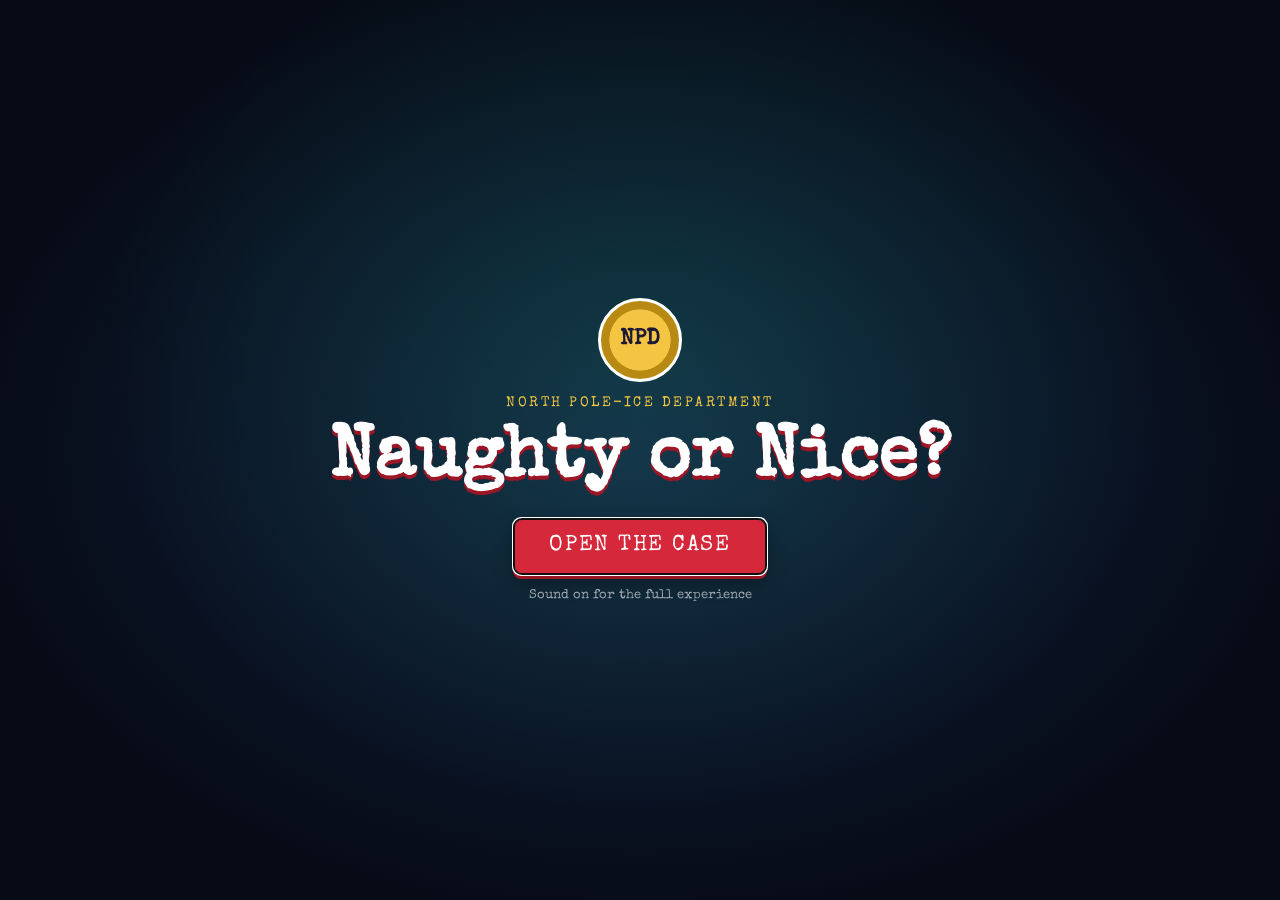
==== commit 25b11c0c: "Add files via upload" ====
--- a/index.html
+++ b/index.html
@@ -1,255 +1,195 @@
 <!doctype html>
 <html lang="en">
 <head>
-<meta charset="utf-8">
-<meta name="viewport" content="width=device-width, initial-scale=1">
-<title>Case File #1</title>
-<link rel="preconnect" href="https://fonts.googleapis.com">
-<link rel="preconnect" href="https://fonts.gstatic.com" crossorigin>
-<link href="https://fonts.googleapis.com/css2?family=Special+Elite&family=Barlow+Condensed:wght@700&display=swap" rel="stylesheet">
-<style>
-  :root {
-    color-scheme: light;
-    --navy: #10408f;
-    --ink: #1d1838;
-    --pink: #ff5478;
-    --yellow: #fdeb77;
-    --gold: #f4c542;
-    --paper: #f7f3e8;
-    --green: #1f8a4c;
-    --red: #c8203a;
-    --font-type: "Special Elite", "Courier New", monospace;
-    --font-cond: "Barlow Condensed", "Arial Narrow", Arial, sans-serif;
-  }
-  * { box-sizing: border-box; }
-  html, body { margin: 0; }
-  body { background: var(--paper); color: var(--ink); font-family: var(--font-type); }
-  [hidden] { display: none !important; }
-
-  .wrap { max-width: 1100px; margin: 0 auto; padding: 10px 16px 12px; display: flex; flex-direction: column; gap: 8px; }
-  .head { display: flex; flex-wrap: wrap; justify-content: space-between; align-items: baseline; gap: 8px; }
-  .head h1 { margin: 0; font-size: clamp(18px, 2.6vw, 26px); }
-  .steps { display: flex; gap: 6px; }
-  .steps span { width: 34px; height: 8px; border-radius: 4px; background: rgba(29,24,56,.18); }
-  .steps span.is-done { background: var(--green); }
-  .steps span.is-now { background: var(--red); }
-  .hint { margin: 0; font-size: 14px; }
-
-  /* Sized by whichever runs out first, width or height, so the whole puzzle + SUBMIT fit with no scrollbar */
-  .stage { position: relative; container-type: inline-size; aspect-ratio: 1921 / 1081; width: min(100%, calc((100dvh - 190px) * 1921 / 1081)); min-width: 260px; max-width: 100%; margin: 0 auto; border-radius: 6px; overflow: hidden; box-shadow: 0 8px 24px rgba(0,0,0,.18); }
-  .stage img { position: absolute; inset: 0; width: 100%; height: 100%; display: block; }
-
-  .slot {
-    position: absolute; transform: translate(-50%, -50%);
-    width: 16.5%;
-    font-family: var(--font-cond); font-weight: 700; text-transform: uppercase; text-align: center;
-    font-size: 2.9cqw; letter-spacing: .04em; line-height: 1;
-    padding: .25em .2em;
-    border-radius: .3em;
-    border: .18cqw solid rgba(255,255,255,.9);
-    background: rgba(255,255,255,.92);
-    color: var(--navy);
-    outline: none;
-  }
-  .slot::placeholder { color: rgba(16,64,143,.4); }
-  .slot:focus { box-shadow: 0 0 0 .4cqw var(--gold); }
-  .slot.mid { background: transparent; border-color: transparent; color: var(--yellow); font-size: 3.4cqw; width: 15.4%; }
-  .slot.mid::placeholder { color: rgba(253,235,119,.45); }
-  .slot.mid:focus { box-shadow: none; border-color: rgba(253,235,119,.6); }
-  .slot.ok { background: #dff5e7; color: var(--green); border-color: var(--green); }
-  .slot.mid.ok { background: transparent; color: #7dffb0; border-color: transparent; }
-  .slot.bad { border-color: var(--red); box-shadow: 0 0 0 .3cqw rgba(200,32,58,.5); animation: shake .35s; }
-  @keyframes shake { 25% { margin-left: -.5cqw; } 75% { margin-left: .5cqw; } }
-  @media (prefers-reduced-motion: reduce) { .slot.bad { animation: none; } }
-
-  .s-top   { left: 25.6%; top: 33.5%; }
-  .s-left  { left: 10.2%; top: 83%; }
-  .s-right { left: 41.1%; top: 83%; }
-  .s-mid   { left: 25.6%; top: 59.6%; }
-
-  .bar { display: flex; flex-direction: column; align-items: center; gap: 8px; }
-  .msg { min-height: 1.4em; font-weight: bold; text-align: center; }
-  .msg.bad { color: var(--red); }
-  .msg.ok { color: var(--green); }
-  .btn {
-    font-family: var(--font-type); font-size: 20px; letter-spacing: .08em;
-    background: var(--red); color: #fff; border: 2px solid #fff; border-radius: 8px;
-    padding: 12px 30px; cursor: pointer; box-shadow: 0 4px 0 #8c1426;
-  }
-  .btn:hover { background: #dc2c47; }
-  .btn:active { transform: translateY(2px); box-shadow: 0 2px 0 #8c1426; }
-  .btn:focus-visible { outline: 3px solid var(--gold); outline-offset: 3px; }
-  .btn.green { background: var(--green); box-shadow: 0 4px 0 #125a30; }
-
-  /* congrats */
-  .done { text-align: center; display: flex; flex-direction: column; align-items: center; gap: 14px; padding: 18px 0 10px; }
-  .done .stamp { border: 4px solid var(--green); color: var(--green); font-size: clamp(22px, 4vw, 34px); letter-spacing: .14em; padding: 4px 18px; transform: rotate(-4deg); border-radius: 6px; }
-  .done h2 { margin: 0; font-size: clamp(22px, 3.4vw, 32px); text-wrap: balance; }
-  .leads { list-style: none; margin: 0; padding: 0; display: flex; flex-direction: column; gap: 12px; width: min(560px, 100%); }
-  .leads li { display: flex; gap: 14px; align-items: center; text-align: left; background: #fff; border: 2px dashed rgba(29,24,56,.3); border-radius: 10px; padding: 14px 16px; font-size: clamp(16px, 2.2vw, 20px); }
-  .leads b { flex: none; display: grid; place-items: center; width: 38px; height: 38px; border-radius: 50%; background: var(--red); color: #fff; }
-  .small { font-size: 14px; opacity: .75; }
-  .link { background: none; border: none; font: inherit; text-decoration: underline; cursor: pointer; color: inherit; }
-</style>
+  <meta charset="utf-8">
+  <meta name="viewport" content="width=device-width, initial-scale=1, viewport-fit=cover">
+  <title>Naughty or Nice? | North Pole-ice Department</title>
+  <meta name="description" content="Help the North Pole-ice Department find out which Chip is Naughty this year.">
+  <link rel="preconnect" href="https://fonts.googleapis.com">
+  <link rel="preconnect" href="https://fonts.gstatic.com" crossorigin>
+  <link href="https://fonts.googleapis.com/css2?family=Special+Elite&family=Permanent+Marker&family=VT323&display=swap" rel="stylesheet">
+  <link rel="stylesheet" href="style.css">
 </head>
 <body>
-<div class="wrap">
-  <div class="head">
-    <h1 id="title">Case File #1</h1>
-    <div class="steps" id="steps" aria-hidden="true"><span></span><span></span><span></span><span></span></div>
-  </div>
 
-  <section id="play">
-    <div class="wrap" style="padding:0">
-      <p class="hint">Use the key to decode each pink hexagon, then figure out what the three words have in common and write it in the middle.</p>
-      <form id="form" novalidate>
-        <div class="stage">
-          <img id="img" alt="">
-          <input class="slot s-top"   id="a-top"   autocomplete="off" autocapitalize="characters" spellcheck="false" placeholder="?" aria-label="Top hexagon">
-          <input class="slot s-left"  id="a-left"  autocomplete="off" autocapitalize="characters" spellcheck="false" placeholder="?" aria-label="Bottom-left hexagon">
-          <input class="slot s-right" id="a-right" autocomplete="off" autocapitalize="characters" spellcheck="false" placeholder="?" aria-label="Bottom-right hexagon">
-          <input class="slot mid s-mid" id="a-mid" autocomplete="off" autocapitalize="characters" spellcheck="false" placeholder="?" aria-label="Middle answer: what they have in common">
+  <!-- ============ SCENE: OFFICE ============ -->
+  <section id="scene-office" class="scene" data-scene="office">
+    <div class="stage office-stage">
+      <img class="stage-bg" src="assets/office.jpg" alt="The North Pole-ice Department office at night">
+      <svg class="stage-overlay" id="office-overlay" viewBox="0 0 2000 1286" preserveAspectRatio="none" aria-hidden="false">
+        <defs>
+          <clipPath id="window-clip"><polygon points="138,200 410,262 410,665 208,690"/></clipPath>
+          <filter id="glow" x="-50%" y="-50%" width="200%" height="200%">
+            <feGaussianBlur stdDeviation="6" result="b"/><feMerge><feMergeNode in="b"/><feMergeNode in="SourceGraphic"/></feMerge>
+          </filter>
+        </defs>
+        <g id="deco-snow" clip-path="url(#window-clip)"></g>
+        <g id="deco-lights"></g>
+        <g id="deco-static"></g>
+
+        <!-- Secret: invisible hit area over the clock (plays a sound, no hover cue) -->
+        <circle id="clock-secret" cx="938" cy="268" r="64" fill="transparent" style="pointer-events: all; cursor: default"/>
+
+        <!-- Secret: invisible hit area over the window (plays snow SFX, no hover cue) -->
+        <polygon id="window-secret" points="138,200 410,262 410,665 208,690" fill="transparent" style="pointer-events: all; cursor: default"/>
+
+        <!-- Secret: invisible hit area over the desk lamp (plays SFX, no hover cue) -->
+        <polygon id="lamp-secret" points="665,585 850,585 850,705 780,705 795,880 675,880 705,705 665,705" fill="transparent" style="pointer-events: all; cursor: default"/>
+
+        <!-- Secret: invisible hit area over the trash can (plays SFX, no hover cue) -->
+        <polygon id="trash-secret" points="1660,1045 1858,1045 1838,1262 1688,1262" fill="transparent" style="pointer-events: all; cursor: default"/>
+
+        <!-- Secret: invisible hit area over the Christmas tree + presents (plays SFX, no hover cue) -->
+        <polygon id="tree-secret" points="300,835 398,1075 398,1136 204,1136 204,1075" fill="transparent" style="pointer-events: all; cursor: default"/>
+
+        <!-- Secret: invisible hit area over the door on the right (plays SFX, no hover cue) -->
+        <polygon id="door-secret" points="1650,255 1908,198 1918,1012 1650,935" fill="transparent" style="pointer-events: all; cursor: default"/>
+
+        <!-- Clickable hotspots -->
+        <a href="#board" class="hotspot" aria-label="Open the suspect board">
+          <polygon points="1325,322 1606,294 1606,726 1325,706"/>
+        </a>
+        <a href="#computer" class="hotspot" aria-label="Open the computer case files">
+          <polygon points="1055,616 1410,616 1410,850 1055,850"/>
+        </a>
+      </svg>
+
+      <a href="#board" class="hotspot-label" style="left:76%;top:57.5%">Suspect Board</a>
+      <a href="#computer" class="hotspot-label" style="left:61.6%;top:68%">Case Files</a>
+
+      <header class="office-title">
+        <div class="badge">NPD</div>
+        <div>
+          <h1>Naughty or Nice?</h1>
+          <p>North Pole-ice Department &middot; Which Chip is <span class="naughty">Naughty</span> this year?</p>
+          <button type="button" class="briefing-link" id="open-briefing">Mission briefing</button>
         </div>
-        <div class="bar" style="margin-top:8px">
-          <div class="msg" id="msg" role="status"></div>
-          <button class="btn" type="submit" id="submit">SUBMIT</button>
-        </div>
-      </form>
+      </header>
     </div>
   </section>
 
-  <section id="between" class="done" hidden>
-    <div class="stamp">CRACKED</div>
-    <h2 id="between-title">Puzzle solved!</h2>
-    <button class="btn green" type="button" id="next">NEXT PUZZLE</button>
+  <!-- ============ SCENE: SUSPECT BOARD ============ -->
+  <section id="scene-board" class="scene" data-scene="board" hidden>
+    <div class="scene-wrap">
+      <div class="topbar">
+        <a href="#office" class="btn btn-ghost">&larr; Back to office</a>
+        <div class="counter" id="suspect-counter">24 suspects remaining</div>
+        <button class="btn btn-ghost" id="reset-board" type="button">Reset board</button>
+      </div>
+
+      <div class="board-frame">
+        <svg class="garland" viewBox="0 0 1000 60" preserveAspectRatio="none" aria-hidden="true" id="board-garland"></svg>
+        <div class="board-inner">
+          <div class="board-label">MOST WANTED</div>
+          <p class="board-hint">Click a suspect to clear them as <b>NICE</b>. Click again to put them back on the list.</p>
+          <div class="suspect-grid-wrap">
+            <svg class="string-layer" id="string-layer" aria-hidden="true"></svg>
+            <div class="suspect-grid" id="suspect-grid"></div>
+          </div>
+        </div>
+      </div>
+
+      <div class="board-actions">
+        <a href="#accuse" class="btn btn-primary btn-big">SUBMIT GUESS</a>
+      </div>
+    </div>
   </section>
 
-  <section id="final" class="done" hidden>
-    <div class="stamp">CASE FILE CLOSED</div>
-    <h2>Great work, Detective! You cracked all four codes.</h2>
-    <p>The North Pole-ice Department has two new leads on the Naughty Chip:</p>
-    <ol class="leads">
-      <li><b>1</b><span>He's <strong>not</strong> wearing glasses.</span></li>
-      <li><b>2</b><span>He has <strong>two arms</strong> visible.</span></li>
-    </ol>
-    <p class="small">Head back to the Suspect Board and clear anyone who doesn't fit.</p>
-    <button class="link small" type="button" id="replay">Replay this case file</button>
+  <!-- ============ SCENE: SUBMIT GUESS ============ -->
+  <section id="scene-accuse" class="scene" data-scene="accuse" hidden>
+    <div class="scene-wrap">
+      <div class="topbar">
+        <a href="#board" class="btn btn-ghost">&larr; Back to board</a>
+        <div></div><div></div>
+      </div>
+
+      <div class="paper">
+        <div class="paper-head">
+          <div class="stamp-small">OFFICIAL</div>
+          <h2>Naughty Chip Accusation Form</h2>
+          <p>Choose the Chip you believe is Naughty. <b>You only get one guess</b> &mdash; make it count, detective.</p>
+        </div>
+
+        <div id="accuse-closed" class="notice" hidden></div>
+
+        <form id="accuse-form" novalidate>
+          <fieldset class="lineup">
+            <legend>1. Select your suspect</legend>
+            <div class="lineup-grid" id="lineup-grid" role="radiogroup" aria-label="Suspects"></div>
+          </fieldset>
+
+          <fieldset class="detective">
+            <legend>2. Detective details</legend>
+            <label>Full name
+              <input type="text" id="f-name" name="name" autocomplete="name" maxlength="80" required>
+            </label>
+            <label>Email
+              <input type="email" id="f-email" name="email" autocomplete="email" maxlength="120" required>
+            </label>
+          </fieldset>
+
+          <div class="form-error" id="form-error" role="alert"></div>
+          <button type="submit" class="btn btn-primary btn-big" id="submit-btn">SUBMIT GUESS</button>
+          <p class="fine">One submission per name and email. Submissions are final.</p>
+        </form>
+      </div>
+    </div>
   </section>
-</div>
 
-<script>
-(function () {
-  "use strict";
-  // Answers stored as SHA-256 hashes so they can't be read from the page source.
-  // Each slot lists every accepted spelling.
-  const PUZZLES = [
-    { img: "puzzle-1.jpg", alt: "Pigpen cipher puzzle: three coded hexagons around 'Things you ___'",
-      top:   ["aa753e9816ed22e9b7babd0ffa863b9c26b36b42dbc20ac66bf16ef51e0edc79"],
-      left:  ["e14a7e697577c62408de457366961015605700b5c28c86db21663fd2d5a0025c"],
-      right: ["69a99fd1baf0097fcafbd697c0ab53cbae281f9889a5f69fc6304f732193734c"],
-      mid:   ["9e268f3923fd0a4c5591a7cfb0688e5b894b3dcda47eff8bf8ada48f645de1f7"] },
-    { img: "puzzle-2.jpg", alt: "Morse code puzzle: three coded hexagons around 'Things that ___'",
-      top:   ["d426b95100fa5dd15515ae395e5012a6f26c45ccd0ad3b91166fa424b45a2d4c", "0a52262a2a16170bca59a9a58e4fe78b33b3a8f8c2bd0ba61e6aecee13a878ce"],
-      left:  ["831a73a68b11ec563ed784643d022a9f3cf6ca0ff7b8589ff50622c7d3cfeee0"],
-      right: ["21b04fab319f57c9ab68d5f246a5b6a07145b960907bd327d2dc77534395be69", "9789620cbb805829f9c4dae0a345fa8d08718677735090e06b4f97768077b98c"],
-      mid:   ["bd5dea8d46e0fdc5fcc958ae8aacf7250d86177dfda5b06fb62e5e3c59ce1fd7"] },
-    { img: "puzzle-3.jpg", alt: "Morse code puzzle: three coded hexagons around 'Things with ___'",
-      top:   ["19beaf65f757136dd0becdfaddd3e484db3478f0c779311ed773d875320c91ea"],
-      left:  ["cb375537532fa8d20b1f995aef31984c15113e27ba1cd13f844c0dcb0d043787"],
-      right: ["f848e86c8a8a1000f72149f95cafd841d970ae5744f12e9ad0978e2f5e61e83b"],
-      mid:   ["bd0f6d31f855c9ee9e9a2dc5fce6039c1bb2589001a483d76d0accfbaee772d9"] },
-    { img: "puzzle-4.jpg", alt: "Letter-shift (ROT13) puzzle: three coded hexagons around 'Things that ___'",
-      top:   ["b6a6a428372fa9bff5a95c1bf4c7b8bd3b07ca07b6b61f8582fa90e4b0960033"],
-      left:  ["95054af7090aeccac9885af3b11c849534c7016af3cc3ddf7ae02986985a21f3"],
-      right: ["a430e6d293d0f1d5c9ec2e3ecd08eb143e053deb9532d1f8ce332fe05d119846"],
-      mid:   ["324f5adc014e7b15fd6a32a278e9aa76dc2c8e255e8e85ab9f4c205759482b93"] }
-  ];
-  const SLOTS = ["top", "left", "right", "mid"];
-  const KEY = "npd_case1_progress_v1";
+  <!-- ============ SCENE: COMPUTER ============ -->
+  <section id="scene-computer" class="scene" data-scene="computer" hidden>
+    <div class="stage computer-stage">
+      <img class="stage-bg" src="assets/computer.jpg" alt="Police computer terminal">
+      <div class="screen">
+        <div class="screen-head">
+          <span>PASSWORD VERIFIED</span>
+          <span class="blink">_</span>
+        </div>
+        <div class="screen-sub">NPD SECURE TERMINAL &middot; RECENT CASE FILES</div>
+        <ul class="case-list" id="case-list"></ul>
+      </div>
+      <a href="#office" class="btn btn-ghost stage-back">&larr; Back to office</a>
+    </div>
+  </section>
 
-  const $ = (id) => document.getElementById(id);
-  const load = () => { try { return Number(localStorage.getItem(KEY)) || 0; } catch (e) { return 0; } };
-  const save = (n) => { try { localStorage.setItem(KEY, String(n)); } catch (e) {} };
+  <!-- ============ OPENING GATE: one click unlocks sound, then the briefing appears ============ -->
+  <div class="gate" id="gate">
+    <div class="gate-inner">
+      <div class="gate-badge">NPD</div>
+      <div class="gate-kicker">North Pole-ice Department</div>
+      <h1 class="gate-title">Naughty or Nice?</h1>
+      <button type="button" class="btn btn-primary btn-big" id="gate-open">OPEN THE CASE</button>
+      <p class="gate-note">Sound on for the full experience</p>
+    </div>
+  </div>
 
-  let step = Math.min(load(), PUZZLES.length);
+  <!-- ============ MISSION BRIEFING (shows when the game opens) ============ -->
+  <div class="briefing" id="briefing" hidden>
+    <div class="briefing-card" role="dialog" aria-modal="true" aria-labelledby="briefing-title">
+      <img class="briefing-chip" src="assets/chip-briefing.png" alt="Chip, looking tired, holding a coffee mug over a spilled puddle of coffee">
+      <div class="briefing-text">
+        <div class="briefing-kicker">North Pole-ice Department &middot; Mission Briefing</div>
+        <h2 id="briefing-title">Naughty or Nice?</h2>
+        <p>Help the North Pole-ice Department catch which Chip has been <b class="naughty-red">Naughty</b> this year!</p>
+        <p>Solve the puzzles to get clues from eyewitnesses about which Chip did it!</p>
+        <p class="briefing-warn">You only get <b>ONE</b> submission. You may submit a guess early, <b>BUT</b> know that is your only shot to guess. So <b>CHOOSE WISELY!</b> The first 3 GMs to correctly guess the culprit will get a prize!</p>
+        <button type="button" class="btn btn-primary btn-big" id="close-briefing">START INVESTIGATING</button>
+      </div>
+    </div>
+  </div>
 
-  async function sha(s) {
-    const buf = await crypto.subtle.digest("SHA-256", new TextEncoder().encode(s));
-    return [...new Uint8Array(buf)].map((b) => b.toString(16).padStart(2, "0")).join("");
-  }
-  const clean = (s) => s.toUpperCase().replace(/[^A-Z]/g, "");
+  <!-- ============ MODAL ============ -->
+  <div class="modal" id="modal" hidden>
+    <div class="modal-card" role="dialog" aria-modal="true" aria-labelledby="modal-title">
+      <button class="modal-x" id="modal-x" type="button" aria-label="Close">&times;</button>
+      <h3 id="modal-title"></h3>
+      <div id="modal-body"></div>
+      <div class="modal-actions" id="modal-actions"></div>
+    </div>
+  </div>
 
-  function show(which) {
-    $("play").hidden = which !== "play";
-    $("between").hidden = which !== "between";
-    $("final").hidden = which !== "final";
-    [...$("steps").children].forEach((s, i) => {
-      s.className = i < step ? "is-done" : (i === step && which === "play" ? "is-now" : "");
-    });
-  }
-
-  function render() {
-    if (step >= PUZZLES.length) {
-      $("title").textContent = "Case File #1 · Solved";
-      show("final");
-      return;
-    }
-    const p = PUZZLES[step];
-    $("title").textContent = `Case File #1 · Puzzle ${step + 1} of ${PUZZLES.length}`;
-    $("img").src = p.img;
-    $("img").alt = p.alt;
-    SLOTS.forEach((k) => { const el = $("a-" + k); el.value = ""; el.className = el.className.replace(/\s?(ok|bad)/g, ""); el.readOnly = false; });
-    $("msg").textContent = ""; $("msg").className = "msg";
-    show("play");
-  }
-
-  $("form").addEventListener("submit", async (e) => {
-    e.preventDefault();
-    const p = PUZZLES[step];
-    const msg = $("msg");
-    const empty = SLOTS.filter((k) => !clean($("a-" + k).value));
-    if (empty.length) {
-      msg.textContent = "Fill in all four spaces before submitting.";
-      msg.className = "msg bad";
-      $("a-" + empty[0]).focus();
-      return;
-    }
-    let right = 0;
-    for (const k of SLOTS) {
-      const el = $("a-" + k);
-      el.classList.remove("ok", "bad");
-      void el.offsetWidth; // restart shake animation
-      const good = p[k].includes(await sha(clean(el.value)));
-      el.classList.add(good ? "ok" : "bad");
-      el.readOnly = false;
-      if (good) right++;
-    }
-    if (right === SLOTS.length) {
-      SLOTS.forEach((k) => ($("a-" + k).readOnly = true));
-      msg.textContent = "All four correct!";
-      msg.className = "msg ok";
-      step++;
-      save(step);
-      setTimeout(() => {
-        if (step >= PUZZLES.length) { render(); return; }
-        $("between-title").textContent = `Puzzle ${step} of ${PUZZLES.length} solved!`;
-        show("between");
-        $("next").focus();
-      }, 700);
-    } else {
-      msg.textContent = `${right} of 4 correct. The red spaces need another look.`;
-      msg.className = "msg bad";
-    }
-  });
-
-  // Typing in a red box clears its red state
-  SLOTS.forEach((k) => $("a-" + k).addEventListener("input", (e) => e.target.classList.remove("bad")));
-
-  $("next").addEventListener("click", render);
-  $("replay").addEventListener("click", () => { step = 0; save(0); render(); });
-
-  render();
-})();
-</script>
+  <script src="config.js"></script>
+  <script src="audio.js"></script>
+  <script src="app.js"></script>
 </body>
 </html>
--- a/style.css
+++ b/style.css
@@ -0,0 +1,412 @@
+:root {
+  --navy: #1d1838;
+  --navy-2: #2a2350;
+  --teal: #1b7a8a;
+  --teal-dark: #124c58;
+  --board: #1d5260;
+  --mint: #19f5b0;
+  --red: #d6283b;
+  --red-dark: #9c1626;
+  --green: #1f8a4c;
+  --gold: #f4c542;
+  --paper: #f7f3e8;
+  --ink: #1d1838;
+  --string: #8a1f30;
+}
+
+* { box-sizing: border-box; }
+html, body { margin: 0; height: 100%; }
+body {
+  background: radial-gradient(ellipse at top, #18324a 0%, #0b1424 70%);
+  color: #fff;
+  font-family: "Special Elite", "Courier New", monospace;
+  -webkit-font-smoothing: antialiased;
+}
+[hidden] { display: none !important; }
+a { color: inherit; }
+
+/* ---------- Scenes ---------- */
+.scene { min-height: 100vh; min-height: 100dvh; display: flex; align-items: center; justify-content: center; }
+.scene-wrap { width: 100%; max-width: 1180px; padding: 52px 16px 16px; margin: 0 auto; }
+
+/* ---------- Fixed-aspect stages ---------- */
+.stage {
+  position: relative;
+  container-type: inline-size;
+  overflow: hidden;
+}
+.office-stage {
+  aspect-ratio: 4001 / 2572;
+  width: min(100vw, calc(100dvh * 4001 / 2572));
+}
+.computer-stage {
+  aspect-ratio: 4001 / 2573;
+  width: min(100vw, calc(100dvh * 4001 / 2573));
+}
+.stage-bg { position: absolute; inset: 0; width: 100%; height: 100%; display: block; user-select: none; -webkit-user-drag: none; }
+.stage-overlay { position: absolute; inset: 0; width: 100%; height: 100%; }
+
+/* ---------- Office ---------- */
+.hotspot polygon {
+  fill: rgba(25, 245, 176, 0);
+  stroke: rgba(244, 197, 66, 0);
+  stroke-width: 6;
+  transition: fill .2s, stroke .2s;
+  cursor: pointer;
+}
+.hotspot:hover polygon, .hotspot:focus polygon { fill: rgba(25, 245, 176, .12); stroke: rgba(244, 197, 66, .95); }
+.hotspot:focus { outline: none; }
+
+.hotspot-label {
+  position: absolute;
+  transform: translate(-50%, 0);
+  font-size: clamp(9px, 1.25cqw, 18px);
+  background: var(--red);
+  color: #fff;
+  text-decoration: none;
+  padding: .3em .7em;
+  border-radius: 999px;
+  border: 2px solid #fff;
+  box-shadow: 0 3px 10px rgba(0,0,0,.4);
+  white-space: nowrap;
+  animation: bob 2.4s ease-in-out infinite;
+}
+.hotspot-label:hover { background: var(--green); }
+@keyframes bob { 0%,100% { transform: translate(-50%, 0); } 50% { transform: translate(-50%, -4px); } }
+
+.office-title {
+  position: absolute;
+  left: 35cqw; bottom: 1.6cqw;
+  display: flex; align-items: center; gap: 1cqw;
+  background: rgba(13, 18, 38, .78);
+  border: 2px solid var(--gold);
+  border-radius: 1cqw;
+  padding: .8cqw 1.4cqw;
+  max-width: 34cqw;
+}
+.office-title h1 { margin: 0; font-size: clamp(11px, 1.9cqw, 30px); color: var(--gold); letter-spacing: .02em; }
+.office-title p { margin: .2em 0 0; font-size: clamp(9px, 1.1cqw, 16px); }
+.naughty { color: #ff5a6a; }
+.badge {
+  flex: none;
+  width: 4.2cqw; height: 4.2cqw; min-width: 30px; min-height: 30px;
+  border-radius: 50%;
+  background: radial-gradient(circle, var(--gold) 55%, #b88a14 56%);
+  color: var(--navy); font-weight: bold;
+  display: grid; place-items: center;
+  font-size: clamp(8px, 1.1cqw, 16px);
+  border: 2px solid #fff;
+}
+
+/* snow + lights */
+.flake { fill: #fff; opacity: .9; animation: fall linear infinite; }
+@keyframes fall { from { transform: translateY(-520px); } to { transform: translateY(0); } }
+.bulb { animation: twinkle 1.6s ease-in-out infinite; }
+@keyframes twinkle { 0%,100% { opacity: 1; } 50% { opacity: .35; } }
+
+/* ---------- Buttons ---------- */
+.btn {
+  display: inline-block;
+  font-family: inherit;
+  font-size: 15px;
+  text-decoration: none;
+  border-radius: 8px;
+  padding: 10px 16px;
+  cursor: pointer;
+  border: 2px solid transparent;
+  line-height: 1.1;
+}
+.btn-ghost { background: rgba(255,255,255,.08); color: #fff; border-color: rgba(255,255,255,.35); }
+.btn-ghost:hover { background: rgba(255,255,255,.18); }
+.btn-primary {
+  background: var(--red); color: #fff; border-color: #fff;
+  box-shadow: 0 4px 0 var(--red-dark), 0 8px 18px rgba(0,0,0,.35);
+  letter-spacing: .08em;
+}
+.btn-primary:hover { background: #e63a4d; }
+.btn-primary:active { transform: translateY(2px); box-shadow: 0 2px 0 var(--red-dark); }
+.btn-primary[disabled] { opacity: .55; cursor: not-allowed; }
+.btn-big { font-size: 22px; padding: 14px 34px; }
+
+.topbar { display: grid; grid-template-columns: auto 1fr auto; align-items: center; gap: 12px; margin-bottom: 14px; }
+.counter { text-align: center; font-size: 18px; color: var(--gold); }
+
+/* ---------- Suspect board ---------- */
+#scene-board { background: var(--teal); }
+.board-frame {
+  position: relative;
+  background: var(--navy);
+  padding: 22px;
+  border-radius: 4px;
+  box-shadow: 14px 14px 0 rgba(10, 40, 60, .55);
+}
+.garland { position: absolute; left: -10px; right: -10px; top: -22px; width: calc(100% + 20px); height: 56px; z-index: 3; pointer-events: none; overflow: visible; }
+.board-inner {
+  position: relative;
+  background: linear-gradient(180deg, #24605f 0%, var(--board) 30%, #193f55 100%);
+  border: 6px solid #120e26;
+  padding: 26px 22px 30px;
+}
+.board-label {
+  width: fit-content;
+  margin: 0 auto 6px;
+  background: var(--paper);
+  color: #111;
+  font-size: clamp(20px, 3vw, 34px);
+  font-weight: bold;
+  letter-spacing: .06em;
+  padding: 10px 34px;
+  clip-path: polygon(0 4%, 3% 0, 97% 2%, 100% 0, 99% 96%, 96% 100%, 2% 98%, 0 100%);
+  box-shadow: 0 4px 0 rgba(0,0,0,.2);
+}
+.board-hint { text-align: center; margin: 4px 0 18px; font-size: 14px; color: #d8f1ee; }
+
+.suspect-grid-wrap { position: relative; }
+.string-layer { position: absolute; inset: 0; width: 100%; height: 100%; pointer-events: none; z-index: 0; overflow: visible; }
+.string-layer line { stroke: var(--string); stroke-width: 2.5; stroke-linecap: round; }
+.suspect-grid { display: grid; grid-template-columns: repeat(6, 1fr); gap: 22px 18px; }
+
+.polaroid {
+  position: relative;
+  background: #fff;
+  border: none;
+  padding: 7px 7px 6px;
+  cursor: pointer;
+  font-family: inherit;
+  color: var(--ink);
+  box-shadow: 0 6px 12px rgba(0,0,0,.35);
+  transition: transform .15s;
+  width: 100%;
+  z-index: 1;
+}
+.polaroid:hover { transform: translateY(-3px); }
+.polaroid:focus-visible { outline: 3px solid var(--gold); outline-offset: 3px; }
+.polaroid .pin {
+  position: absolute; top: -6px; left: 50%; width: 14px; height: 14px; margin-left: -7px;
+  border-radius: 50%; background: radial-gradient(circle at 35% 35%, #6b5a8a, #2a1d45 70%);
+  box-shadow: 0 2px 2px rgba(0,0,0,.5); z-index: 3;
+}
+.mug {
+  aspect-ratio: 1 / 1.05;
+  background:
+    repeating-linear-gradient(180deg, transparent 0 10%, rgba(0,0,0,.18) 10% calc(10% + 1px)),
+    linear-gradient(180deg, #d9d9d9, #9a9a9a);
+  display: flex; align-items: flex-end; justify-content: center;
+  overflow: hidden;
+}
+.mug img { width: 86%; height: 92%; object-fit: contain; object-position: bottom; display: block; transition: filter .25s, opacity .25s; }
+.polaroid .tag { display: block; font-family: "Permanent Marker", cursive; font-size: clamp(10px, 1.15vw, 14px); margin-top: 5px; line-height: 1.1; min-height: 2.2em; display: flex; align-items: center; justify-content: center; text-align: center; }
+.polaroid .num { position: absolute; top: 10px; left: 11px; font-size: 10px; background: rgba(255,255,255,.8); padding: 1px 4px; color: #333; }
+
+.polaroid.nice .mug img { filter: grayscale(1); opacity: .45; }
+.polaroid.nice .tag { color: #888; text-decoration: line-through; }
+.polaroid .stamp {
+  position: absolute; left: 50%; top: 42%;
+  transform: translate(-50%, -50%) rotate(-14deg) scale(.6);
+  border: 4px solid var(--green); color: var(--green);
+  background: rgba(255,255,255,.75);
+  font-size: clamp(16px, 2.2vw, 28px); font-weight: bold; letter-spacing: .12em;
+  padding: 2px 10px; border-radius: 6px;
+  opacity: 0; transition: opacity .15s, transform .2s;
+  pointer-events: none;
+}
+.polaroid.nice .stamp { opacity: 1; transform: translate(-50%, -50%) rotate(-14deg) scale(1); }
+
+.board-actions { text-align: center; margin: 26px 0 10px; }
+
+/* ---------- Accuse page ---------- */
+#scene-accuse { align-items: flex-start; }
+.paper {
+  background: var(--paper);
+  color: var(--ink);
+  border-radius: 6px;
+  padding: 26px clamp(16px, 4vw, 40px) 30px;
+  box-shadow: 0 18px 40px rgba(0,0,0,.45);
+  background-image: repeating-linear-gradient(180deg, transparent 0 31px, rgba(29,24,56,.06) 31px 32px);
+}
+.paper-head { position: relative; text-align: center; }
+.paper-head h2 { margin: 6px 0 6px; font-size: clamp(22px, 3.4vw, 34px); }
+.paper-head p { margin: 0 0 14px; }
+.stamp-small { display: inline-block; border: 3px solid var(--red); color: var(--red); padding: 2px 10px; transform: rotate(-4deg); font-weight: bold; letter-spacing: .15em; }
+fieldset { border: 2px dashed rgba(29,24,56,.3); border-radius: 8px; margin: 18px 0; padding: 14px; }
+legend { font-weight: bold; padding: 0 8px; font-size: 18px; }
+
+.lineup-grid { display: grid; grid-template-columns: repeat(8, 1fr); gap: 10px; }
+.pick {
+  position: relative;
+  background: #fff;
+  border: 3px solid transparent;
+  border-radius: 8px;
+  padding: 6px 4px 4px;
+  cursor: pointer;
+  font-family: inherit;
+  color: var(--ink);
+  box-shadow: 0 2px 5px rgba(0,0,0,.18);
+}
+.pick img { width: 100%; aspect-ratio: 1; object-fit: contain; display: block; }
+.pick span { display: block; font-size: 11px; line-height: 1.1; margin-top: 3px; min-height: 2.2em; }
+.pick.is-nice { opacity: .5; }
+.pick.is-nice img { filter: grayscale(1); }
+.pick:hover { border-color: rgba(214,40,59,.4); }
+.pick[aria-checked="true"] { border-color: var(--red); background: #ffe9ec; opacity: 1; }
+.pick[aria-checked="true"] img { filter: none; }
+.pick[aria-checked="true"]::after {
+  content: "NAUGHTY"; position: absolute; top: 34%; left: 50%;
+  transform: translate(-50%, -50%) rotate(-12deg);
+  background: var(--red); color: #fff; font-size: 11px; padding: 2px 6px; letter-spacing: .1em; border-radius: 3px;
+}
+.pick:focus-visible { outline: 3px solid var(--gold); outline-offset: 2px; }
+
+.detective { display: grid; grid-template-columns: 1fr 1fr; gap: 14px; }
+.detective label { display: flex; flex-direction: column; gap: 6px; font-size: 15px; }
+.detective input {
+  font-family: inherit; font-size: 17px; padding: 10px 12px;
+  border: 2px solid rgba(29,24,56,.35); border-radius: 6px; background: #fff; color: var(--ink);
+}
+.detective input:focus { outline: none; border-color: var(--red); }
+.form-error { color: var(--red-dark); min-height: 1.4em; text-align: center; font-weight: bold; margin-bottom: 8px; }
+#accuse-form { text-align: center; }
+#accuse-form fieldset { text-align: left; }
+.fine { font-size: 13px; opacity: .7; margin-top: 14px; }
+.notice {
+  text-align: center; padding: 28px 16px; border: 3px solid var(--green); border-radius: 10px; background: #eaf7ef; margin: 10px 0;
+}
+.notice h3 { margin: 0 0 8px; font-size: 24px; color: var(--green); }
+.notice img { width: 120px; height: 120px; object-fit: contain; }
+
+/* ---------- Computer ---------- */
+.screen {
+  position: absolute;
+  left: 16.6%; top: 4.4%; width: 66.8%; height: 45.2%;
+  background: radial-gradient(ellipse at 55% 25%, #8ffff0 0%, #3bfbcd 30%, #19f5b0 75%);
+  color: #10584a;
+  font-family: "VT323", monospace;
+  padding: 2.2cqw 3cqw;
+  display: flex; flex-direction: column;
+  overflow: hidden;
+}
+.screen-head { font-size: 4.2cqw; letter-spacing: .14em; text-align: center; line-height: 1; }
+.screen-sub { text-align: center; font-size: 1.7cqw; letter-spacing: .2em; border-top: 2px solid #10584a; border-bottom: 2px solid #10584a; padding: .3cqw 0; margin: 1cqw 0 1.4cqw; }
+.blink { animation: blink 1s steps(1) infinite; }
+@keyframes blink { 50% { opacity: 0; } }
+.case-list { list-style: none; margin: 0; padding: 0; display: grid; grid-template-columns: 1fr 1fr; gap: 1.2cqw; flex: 1; }
+.case {
+  display: flex; align-items: center; gap: 1.2cqw;
+  width: 100%; height: 100%;
+  border: 3px solid #10584a; border-radius: .6cqw;
+  background: rgba(255,255,255,.18);
+  font-family: inherit; color: inherit; text-align: left;
+  padding: .6cqw 1.2cqw;
+  cursor: pointer;
+}
+.case:hover:not(.locked) { background: #10584a; color: #19f5b0; }
+a.case { text-decoration: none; }
+.case.locked { cursor: not-allowed; opacity: .6; border-style: dashed; }
+.case .icon { width: 3.4cqw; height: 3.4cqw; flex: none; }
+.case .icon svg { width: 100%; height: 100%; display: block; }
+.case .t { display: block; font-size: 2.6cqw; line-height: 1; }
+.case .s { display: block; font-size: 1.6cqw; line-height: 1.1; }
+.stage-back { position: absolute; left: 1.4cqw; bottom: 1.4cqw; font-size: clamp(11px, 1.3cqw, 16px); background: var(--red); border-color: #fff; }
+.stage-back:hover { background: #e63a4d; }
+
+/* ---------- Sound toggle ---------- */
+.sound-toggle {
+  position: fixed; z-index: 70;
+  top: calc(10px + env(safe-area-inset-top, 0px)); right: calc(10px + env(safe-area-inset-right, 0px));
+  font-family: inherit; font-size: 13px;
+  background: rgba(13,18,38,.8); color: var(--gold);
+  border: 1px solid var(--gold); border-radius: 999px; padding: 6px 12px; cursor: pointer;
+}
+.sound-toggle:hover { background: rgba(13,18,38,.95); }
+.sound-toggle:focus-visible { outline: 2px solid #fff; outline-offset: 2px; }
+
+/* ---------- Opening gate ---------- */
+.gate {
+  position: fixed; inset: 0; z-index: 80;
+  display: flex; align-items: center; justify-content: center; padding: 16px;
+  background:
+    radial-gradient(ellipse at 50% 40%, rgba(25,245,176,.12), transparent 60%),
+    radial-gradient(ellipse at center, #13233f, #060b16 75%);
+}
+.gate-inner { display: flex; flex-direction: column; align-items: center; gap: 14px; text-align: center; }
+.gate-badge {
+  width: 84px; height: 84px; border-radius: 50%;
+  background: radial-gradient(circle, var(--gold) 55%, #b88a14 56%);
+  color: var(--navy); font-weight: bold; font-size: 22px; display: grid; place-items: center; border: 3px solid #fff;
+}
+.gate-kicker { color: var(--gold); letter-spacing: .18em; text-transform: uppercase; font-size: 14px; }
+.gate-title { margin: 0 0 8px; font-size: clamp(38px, 8vw, 72px); line-height: 1; color: #fff; text-shadow: 0 4px 0 var(--red-dark); }
+.gate-note { margin: 0; font-size: 13px; color: rgba(255,255,255,.6); }
+
+/* ---------- Mission briefing ---------- */
+.briefing-link {
+  margin-top: .5em; padding: .2em .7em; font-family: inherit; font-size: clamp(9px, 1cqw, 14px);
+  background: transparent; color: var(--gold); border: 1px solid var(--gold); border-radius: 999px; cursor: pointer;
+}
+.briefing-link:hover { background: rgba(244,197,66,.15); }
+.briefing {
+  position: fixed; inset: 0; z-index: 60;
+  background: radial-gradient(ellipse at center, rgba(18,32,60,.82), rgba(5,10,20,.92));
+  display: flex; align-items: center; justify-content: center; padding: 16px;
+}
+.briefing-card {
+  position: relative;
+  width: min(860px, 100%); max-height: 94dvh; overflow: auto;
+  background: var(--paper); color: var(--ink);
+  border-radius: 14px; border-top: 12px solid var(--red);
+  box-shadow: 0 24px 60px rgba(0,0,0,.55);
+  display: grid; grid-template-columns: minmax(0, 260px) minmax(0, 1fr); gap: 26px; align-items: center;
+  padding: 28px 32px 30px;
+  background-image: repeating-linear-gradient(180deg, transparent 0 31px, rgba(29,24,56,.06) 31px 32px);
+}
+.briefing-chip { width: 100%; height: auto; display: block; filter: drop-shadow(0 8px 10px rgba(0,0,0,.18)); }
+.briefing-kicker { font-size: 13px; letter-spacing: .12em; text-transform: uppercase; color: var(--red-dark); }
+.briefing-text h2 { margin: 4px 0 12px; font-size: clamp(30px, 5vw, 48px); line-height: 1; color: var(--navy); text-wrap: balance; }
+.briefing-text p { margin: 0 0 12px; font-size: 17px; line-height: 1.45; }
+.naughty-red { color: var(--red); }
+.briefing-warn { background: #fff; border: 2px dashed var(--red); border-radius: 10px; padding: 12px 14px; }
+.briefing-text .btn-big { margin-top: 6px; }
+@media (max-width: 640px) {
+  .briefing-card { grid-template-columns: 1fr; padding: 20px 18px 22px; gap: 12px; text-align: center; }
+  .briefing-chip { width: 140px; margin: 0 auto; }
+  .briefing-text p { font-size: 15px; }
+  .briefing-warn { text-align: left; }
+}
+
+/* ---------- Modal ---------- */
+.modal {
+  position: fixed; inset: 0; background: rgba(5, 10, 20, .75);
+  display: flex; align-items: center; justify-content: center; padding: 16px; z-index: 50;
+}
+.modal-card {
+  position: relative;
+  background: var(--paper); color: var(--ink);
+  width: min(720px, 100%); max-height: 90dvh; overflow: auto;
+  border-radius: 10px; padding: 26px 24px 22px;
+  border-top: 10px solid var(--red);
+  box-shadow: 0 20px 50px rgba(0,0,0,.5);
+}
+.modal-card.wide { width: min(1100px, 100%); max-height: 96dvh; padding: 18px 18px 14px; }
+.modal-card h3 { margin: 0 0 12px; font-size: 26px; }
+.modal-x { position: absolute; right: 10px; top: 6px; background: none; border: none; font-size: 32px; cursor: pointer; color: var(--ink); }
+.modal-actions { display: flex; gap: 10px; justify-content: flex-end; margin-top: 18px; flex-wrap: wrap; }
+.modal-actions .btn-ghost { color: var(--ink); border-color: rgba(29,24,56,.4); background: transparent; }
+.modal iframe { width: 100%; height: 78dvh; border: 0; border-radius: 6px; background: #fff; }
+.confirm-chip { display: flex; align-items: center; gap: 16px; }
+.confirm-chip img { width: 110px; height: 110px; object-fit: contain; background: #e6e6e6; border-radius: 8px; }
+
+/* ---------- Responsive ---------- */
+@media (max-width: 860px) {
+  .suspect-grid { grid-template-columns: repeat(4, 1fr); gap: 18px 12px; }
+  .lineup-grid { grid-template-columns: repeat(4, 1fr); }
+  .detective { grid-template-columns: 1fr; }
+  .topbar { grid-template-columns: 1fr 1fr; }
+  .counter { grid-column: 1 / -1; order: -1; }
+  .board-frame { padding: 14px; }
+  .board-inner { padding: 20px 10px 22px; }
+}
+@media (max-width: 480px) {
+  .suspect-grid { grid-template-columns: repeat(3, 1fr); }
+  .lineup-grid { grid-template-columns: repeat(3, 1fr); }
+  .btn-big { font-size: 18px; padding: 12px 22px; }
+}
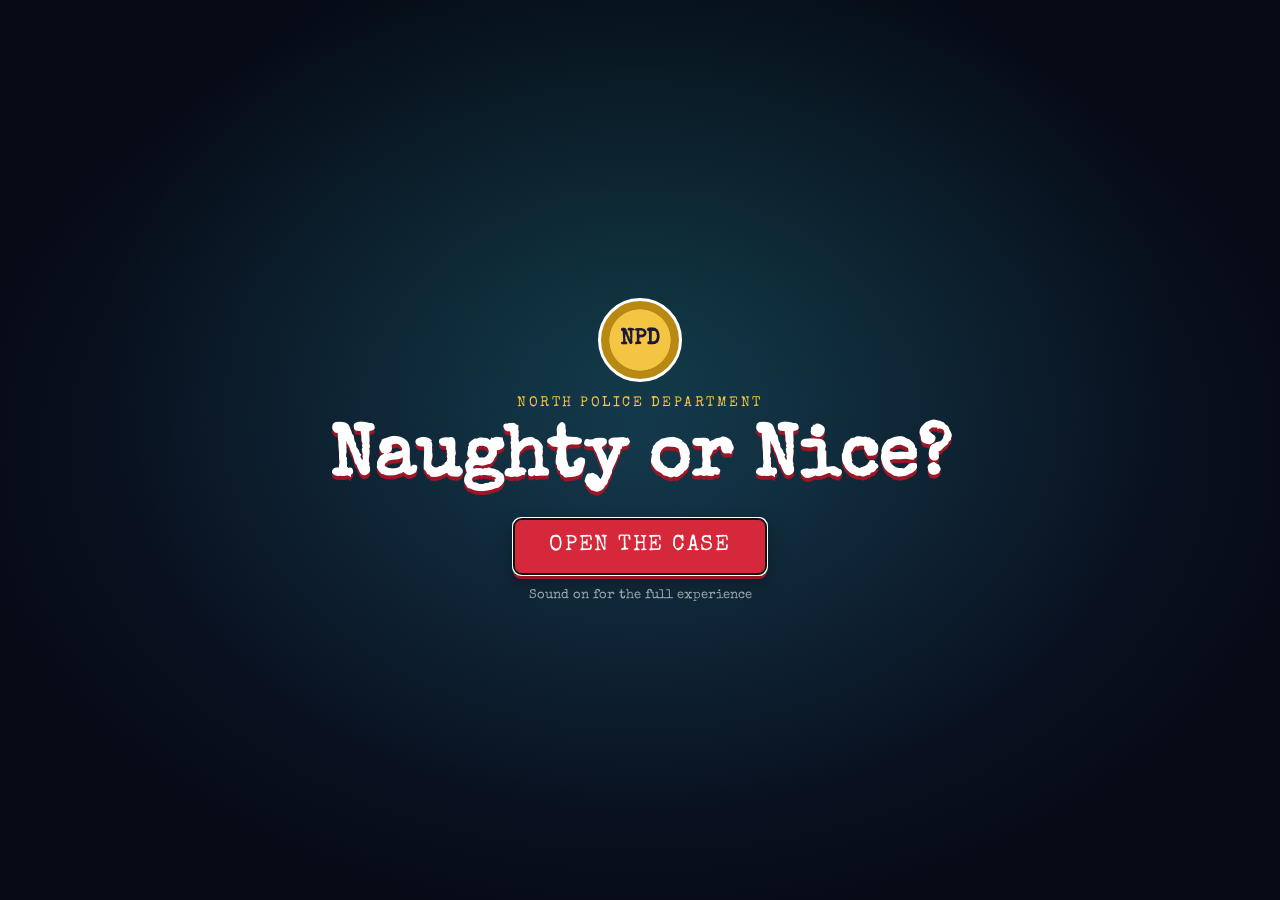
==== commit e87b0198: "Add files via upload" ====
--- a/index.html
+++ b/index.html
@@ -3,8 +3,8 @@
 <head>
   <meta charset="utf-8">
   <meta name="viewport" content="width=device-width, initial-scale=1, viewport-fit=cover">
-  <title>Naughty or Nice? | North Pole-ice Department</title>
-  <meta name="description" content="Help the North Pole-ice Department find out which Chip is Naughty this year.">
+  <title>Naughty or Nice? | North Police Department</title>
+  <meta name="description" content="Help the North Police Department find out which Chip is Naughty this year.">
   <link rel="preconnect" href="https://fonts.googleapis.com">
   <link rel="preconnect" href="https://fonts.gstatic.com" crossorigin>
   <link href="https://fonts.googleapis.com/css2?family=Special+Elite&family=Permanent+Marker&family=VT323&display=swap" rel="stylesheet">
@@ -15,7 +15,7 @@
   <!-- ============ SCENE: OFFICE ============ -->
   <section id="scene-office" class="scene" data-scene="office">
     <div class="stage office-stage">
-      <img class="stage-bg" src="assets/office.jpg" alt="The North Pole-ice Department office at night">
+      <img class="stage-bg" src="assets/office.jpg" alt="The North Police Department office at night">
       <svg class="stage-overlay" id="office-overlay" viewBox="0 0 2000 1286" preserveAspectRatio="none" aria-hidden="false">
         <defs>
           <clipPath id="window-clip"><polygon points="138,200 410,262 410,665 208,690"/></clipPath>
@@ -61,7 +61,7 @@
         <div class="badge">NPD</div>
         <div>
           <h1>Naughty or Nice?</h1>
-          <p>North Pole-ice Department &middot; Which Chip is <span class="naughty">Naughty</span> this year?</p>
+          <p>North Police Department &middot; Which Chip is on the <span class="naughty">Naughty List</span> this year?</p>
           <button type="button" class="briefing-link" id="open-briefing">Mission briefing</button>
         </div>
       </header>
@@ -106,8 +106,8 @@
       <div class="paper">
         <div class="paper-head">
           <div class="stamp-small">OFFICIAL</div>
-          <h2>Naughty Chip Accusation Form</h2>
-          <p>Choose the Chip you believe is Naughty. <b>You only get one guess</b> &mdash; make it count, detective.</p>
+          <h2>Naughty List Accusation Form</h2>
+          <p>Choose the Chip you believe is on the Naughty List. <b>You only get one guess</b> &mdash; make it count, detective.</p>
         </div>
 
         <div id="accuse-closed" class="notice" hidden></div>
@@ -156,7 +156,7 @@
   <div class="gate" id="gate">
     <div class="gate-inner">
       <div class="gate-badge">NPD</div>
-      <div class="gate-kicker">North Pole-ice Department</div>
+      <div class="gate-kicker">North Police Department</div>
       <h1 class="gate-title">Naughty or Nice?</h1>
       <button type="button" class="btn btn-primary btn-big" id="gate-open">OPEN THE CASE</button>
       <p class="gate-note">Sound on for the full experience</p>
@@ -168,9 +168,9 @@
     <div class="briefing-card" role="dialog" aria-modal="true" aria-labelledby="briefing-title">
       <img class="briefing-chip" src="assets/chip-briefing.png" alt="Chip, looking tired, holding a coffee mug over a spilled puddle of coffee">
       <div class="briefing-text">
-        <div class="briefing-kicker">North Pole-ice Department &middot; Mission Briefing</div>
+        <div class="briefing-kicker">North Police Department &middot; Mission Briefing</div>
         <h2 id="briefing-title">Naughty or Nice?</h2>
-        <p>Help the North Pole-ice Department catch which Chip has been <b class="naughty-red">Naughty</b> this year!</p>
+        <p>Help the North Police Department catch which Chip is on the <b class="naughty-red">Naughty List</b> this year!</p>
         <p>Solve the puzzles to get clues from eyewitnesses about which Chip did it!</p>
         <p class="briefing-warn">You only get <b>ONE</b> submission. You may submit a guess early, <b>BUT</b> know that is your only shot to guess. So <b>CHOOSE WISELY!</b> The first 3 GMs to correctly guess the culprit will get a prize!</p>
         <button type="button" class="btn btn-primary btn-big" id="close-briefing">START INVESTIGATING</button>
--- a/style.css
+++ b/style.css
@@ -195,7 +195,10 @@
   overflow: hidden;
 }
 .mug img { width: 86%; height: 92%; object-fit: contain; object-position: bottom; display: block; transition: filter .25s, opacity .25s; }
-.polaroid .tag { display: block; font-family: "Permanent Marker", cursive; font-size: clamp(10px, 1.15vw, 14px); margin-top: 5px; line-height: 1.1; min-height: 2.2em; display: flex; align-items: center; justify-content: center; text-align: center; }
+/* Name area under each mugshot: JS grows each name as large as it can while fitting this box (max 2 lines) */
+.polaroid { container-type: inline-size; }
+.polaroid .tag { font-family: "Permanent Marker", cursive; font-size: 12cqw; margin-top: 4cqw; line-height: 1.02; height: 27cqw; display: flex; align-items: center; justify-content: center; text-align: center; overflow: hidden; }
+.polaroid .tag > span { display: block; width: 100%; text-wrap: balance; overflow-wrap: normal; word-break: keep-all; }
 .polaroid .num { position: absolute; top: 10px; left: 11px; font-size: 10px; background: rgba(255,255,255,.8); padding: 1px 4px; color: #333; }
 
 .polaroid.nice .mug img { filter: grayscale(1); opacity: .45; }
@@ -251,7 +254,7 @@
 .pick[aria-checked="true"] { border-color: var(--red); background: #ffe9ec; opacity: 1; }
 .pick[aria-checked="true"] img { filter: none; }
 .pick[aria-checked="true"]::after {
-  content: "NAUGHTY"; position: absolute; top: 34%; left: 50%;
+  content: "NAUGHTY LIST"; white-space: nowrap; position: absolute; top: 34%; left: 50%;
   transform: translate(-50%, -50%) rotate(-12deg);
   background: var(--red); color: #fff; font-size: 11px; padding: 2px 6px; letter-spacing: .1em; border-radius: 3px;
 }
